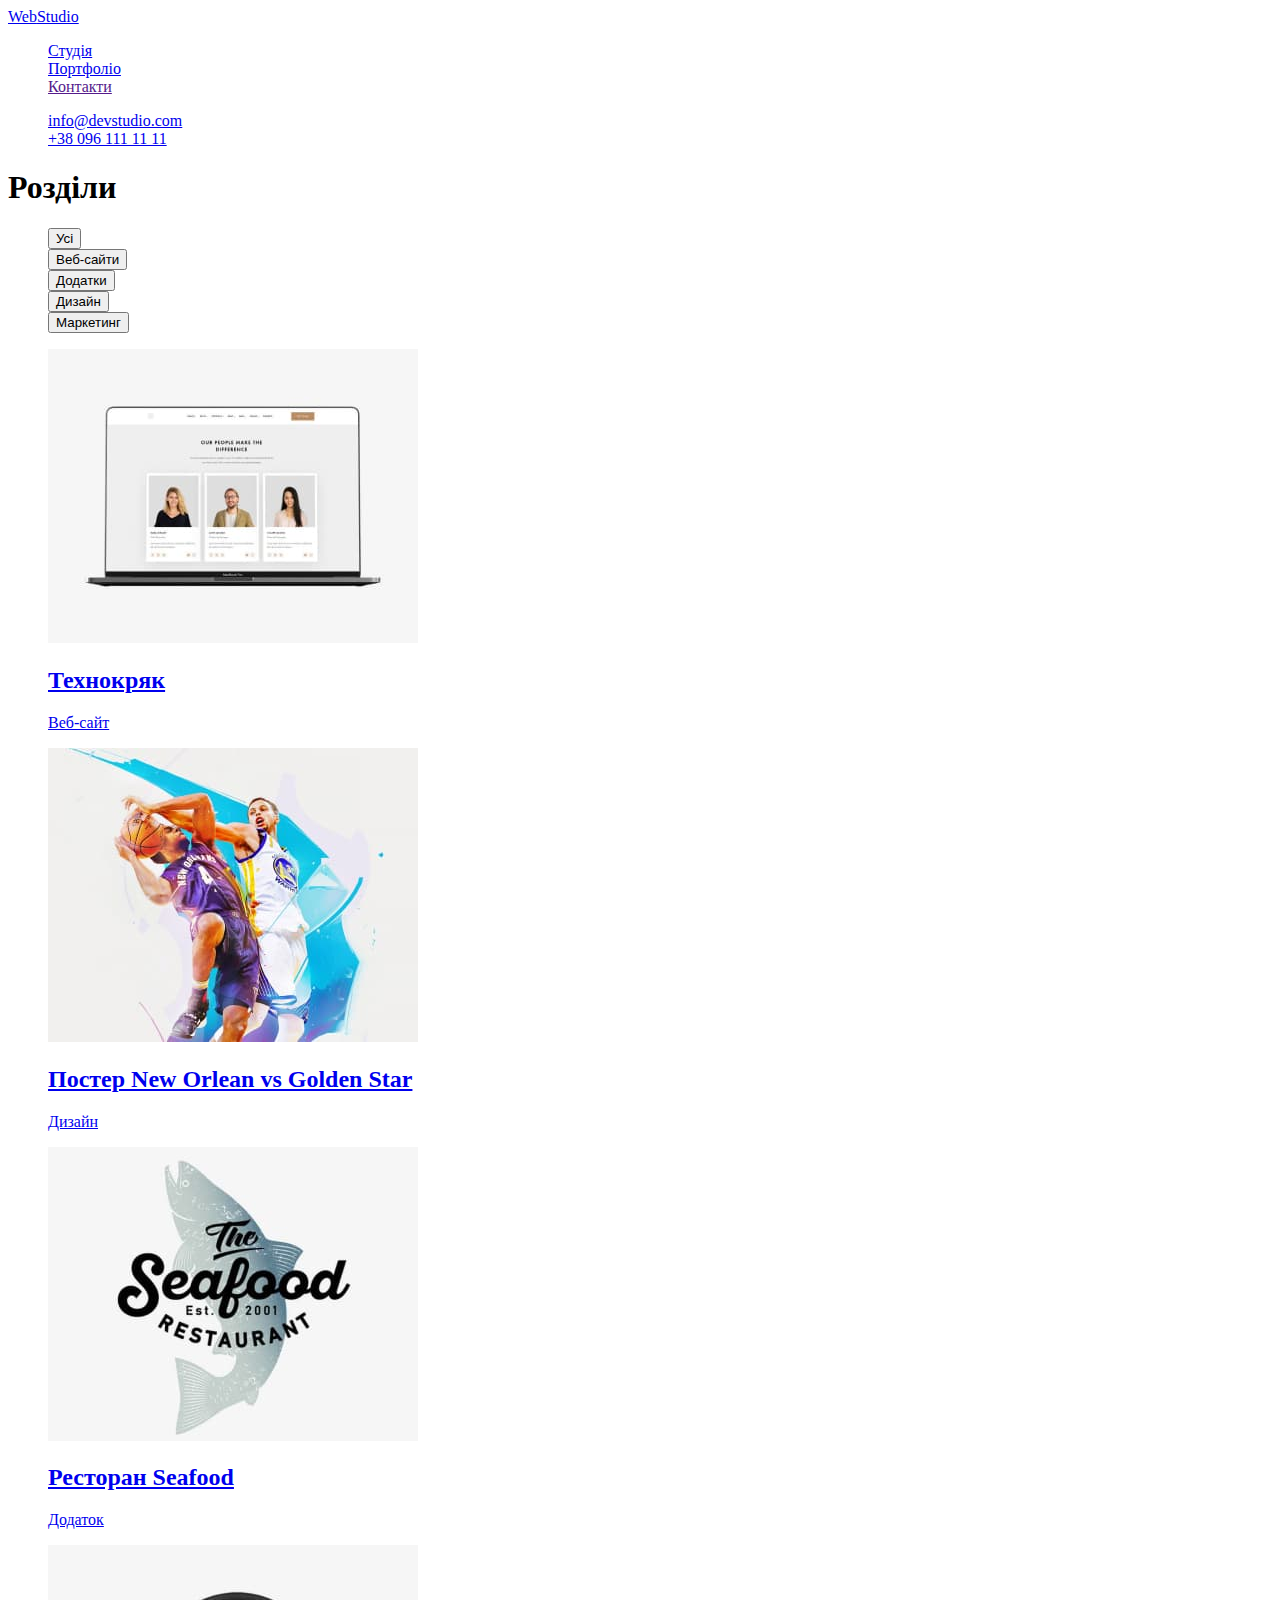
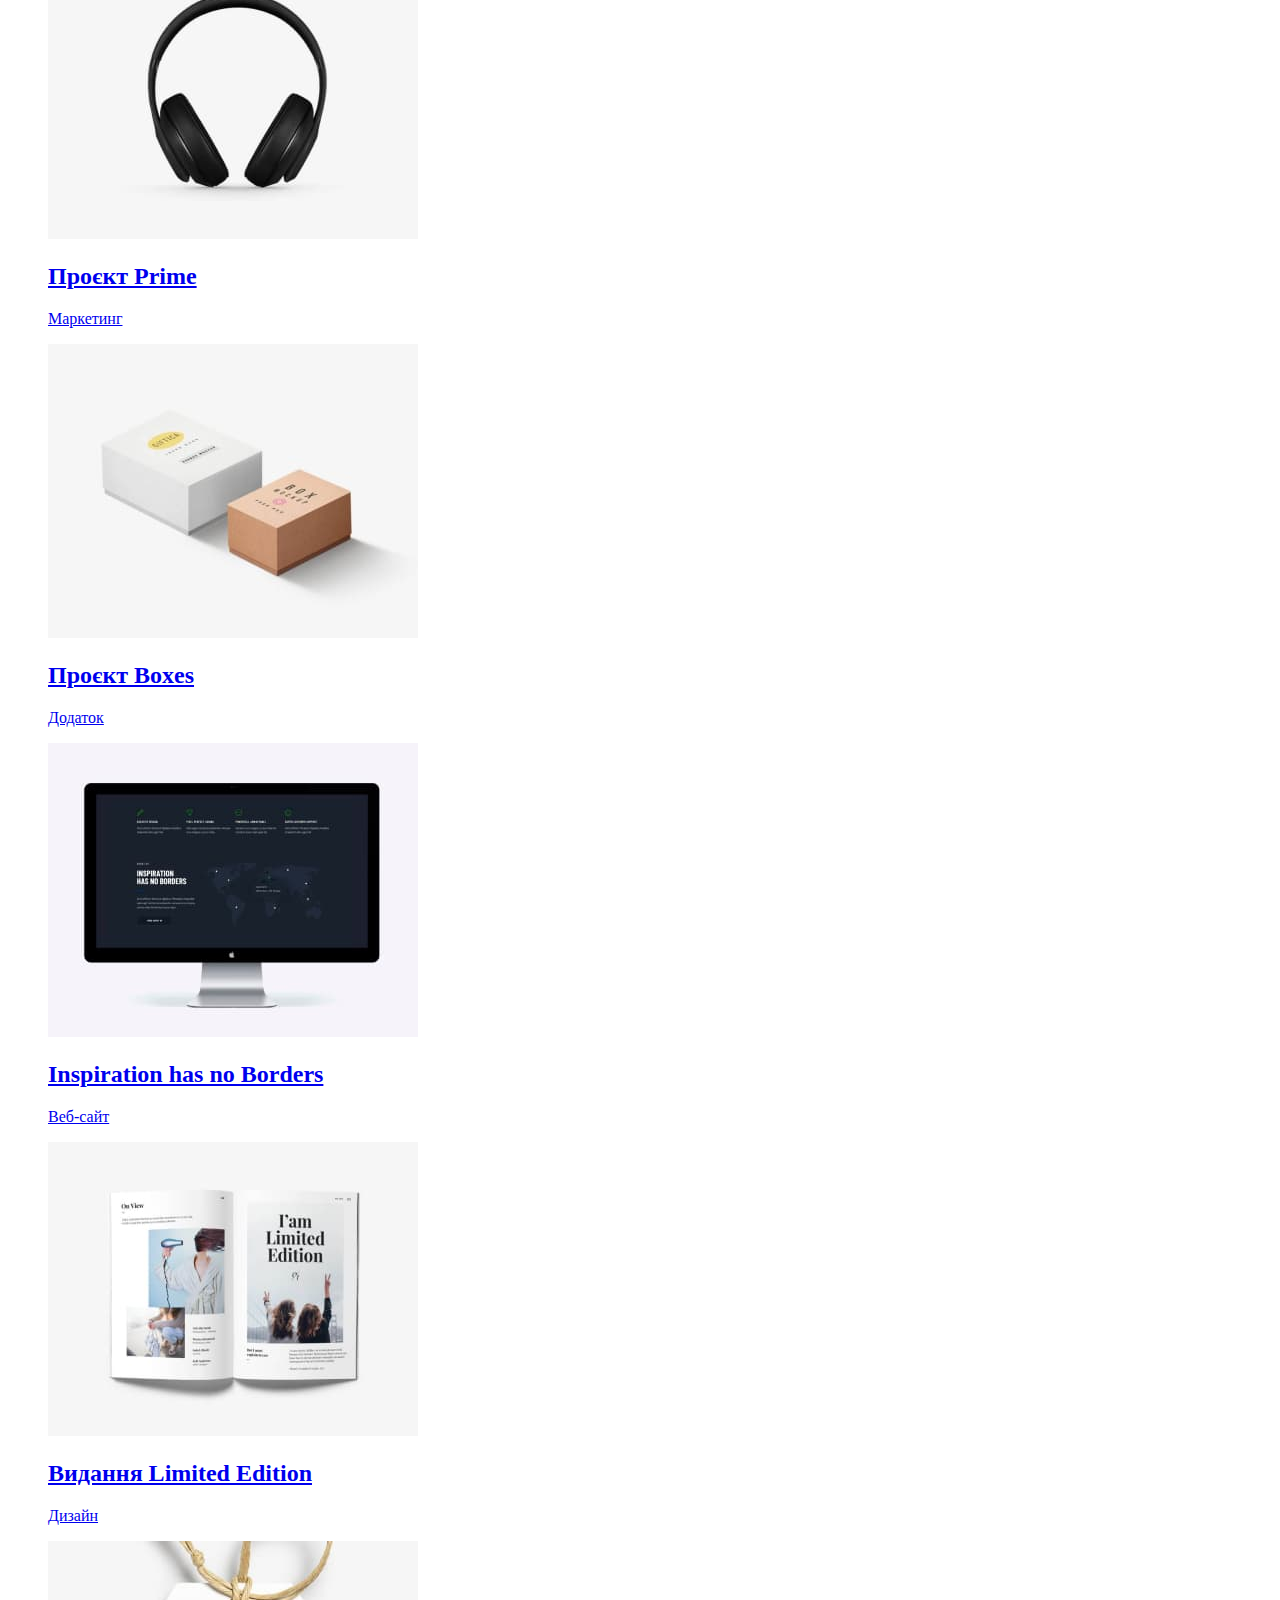
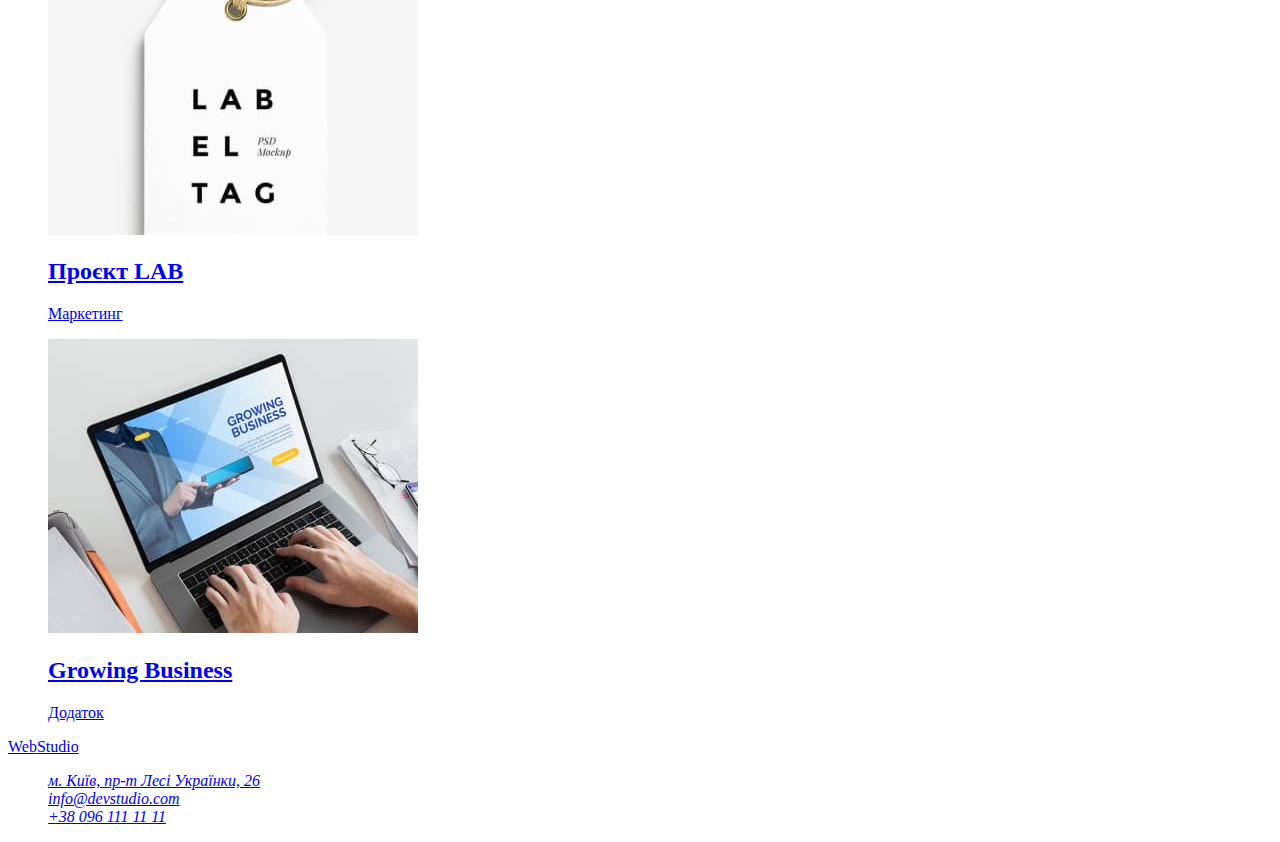
==== portfolio.html @ 5737f7c2 "portfolio" ====
<!DOCTYPE html>
<html lang="uk">

<head>
    <meta charset="UTF-8">
    <meta http-equiv="X-UA-Compatible" content="IE=edge">
    <meta name="viewport" content="width=device-width, initial-scale=1.0">
    <title>Портфоліо</title>
    <link rel="stylesheet" href="./CSS/styles.css">
</head>

<body>
    <header class="hdr">
        <a class="logo" href="./index.html" lang="en"><span class="logo-web">Web</span>Studio</a>
        <nav class="hdr-nav">
            <ul>
                <li><a href="./index.html">Студія</a></li>
                <li><a href="./portfolio.html">Портфоліо</a></li>
                <li><a href="">Контакти</a></li>
            </ul>
        </nav>
        <ul class="hdr-adress">
            <li><a href="mailto:info@devstudio.com">info@devstudio.com</a></li>
            <li><a href="tel:+380961111111">+38 096 111 11 11</a></li>
        </ul>
    </header>

    <main>
<section>
    <h1>Розділи</h1>
    <ul class="main-button">
        <li><button type="button">Усі</button></li>
        <li><button type="button">Веб-сайти</button></li>
        <li><button type="button">Додатки</button></li>
        <li><button type="button">Дизайн</button></li>
        <li><button type="button">Маркетинг</button></li>
    </ul>

    <ul>
        <li>
            <a href="#">
                <img src="./images/tehno.jpg" alt="Технокряк" width="370">
            <h2>Технокряк</h2>
            <p>Веб-сайт</p>
        </a>
        </li>
        <li>
          <a href="#"><img src="./images/poster.jpg" alt="Постер" width="370">
        <h2>Постер New Orlean vs Golden Star</h2>
        <p>Дизайн</p></a>
        </li>
        <li>
            <a href="#"><img src="./images/seafoot.jpg" alt="Ресторан">
            <h2>Ресторан Seafood</h2>
            <p>Додаток</p></a>
        </li>
        <li>
            <a href="#"><img src="./images/primer.jpg" alt="Маркетинг" width="370">
            <h2>Проєкт Prime</h2>
            <p>Маркетинг</p></a>
        </li>
        <li>
            <a href="#"><img src="./images/box.jpg" alt="Додаток" width="370">
            <h2>Проєкт Boxes</h2>
            <p>Додаток</p></a>
        </li>
        <li>
            <a href="#"><img src="./images/noboder.jpg" alt="Веб-сайт" width="370">
            <h2>Inspiration has no Borders</h2>
            <p>Веб-сайт</p></a>
        </li>
        <li>
           <a href="#"><img src="./images/limit.jpg" alt="Дизайн" width="370">
        <h2>Видання Limited Edition</h2>
        <p>Дизайн</p></a>
        </li>
        <li>
           <a href="#"><img src="./images/lab.jpg" alt="Маркетинг" width="370">
        <h2>Проєкт LAB</h2>
        <p>Маркетинг</p></a>
        </li>
        <li>
            <a href="#"><img src="./images/grow.jpg" alt="Додаток" width="370">
            <h2>Growing Business</h2>
            <p>Додаток</p></a>
        </li>
    </ul>
</section>

    </main>

<footer class="ftr">
    <a class="ftr-logo" href="./index.html" lang="en"><span class="logo-web">Web</span>Studio</a>
    <address class="ftr-adress">
        <ul class="ftr-nav">
            <li><a class="ftr-nav-map" href="https://goo.gl/maps/f6xAqRKvcFHoWggMA" target="_blank"
                    rel="noopener noreferrer">м. Київ,
                    пр-т Лесі Українки, 26</a>
            <li><a href="mailto:info@devstudio.com">info@devstudio.com</a></li>
            <li><a href="tel:+380961111111">+38 096 111 11 11</a></li>
        </ul>
    </address>

</footer>

</body>

</html>
---- CSS/styles.css ----
ul {
  list-style: none;
}
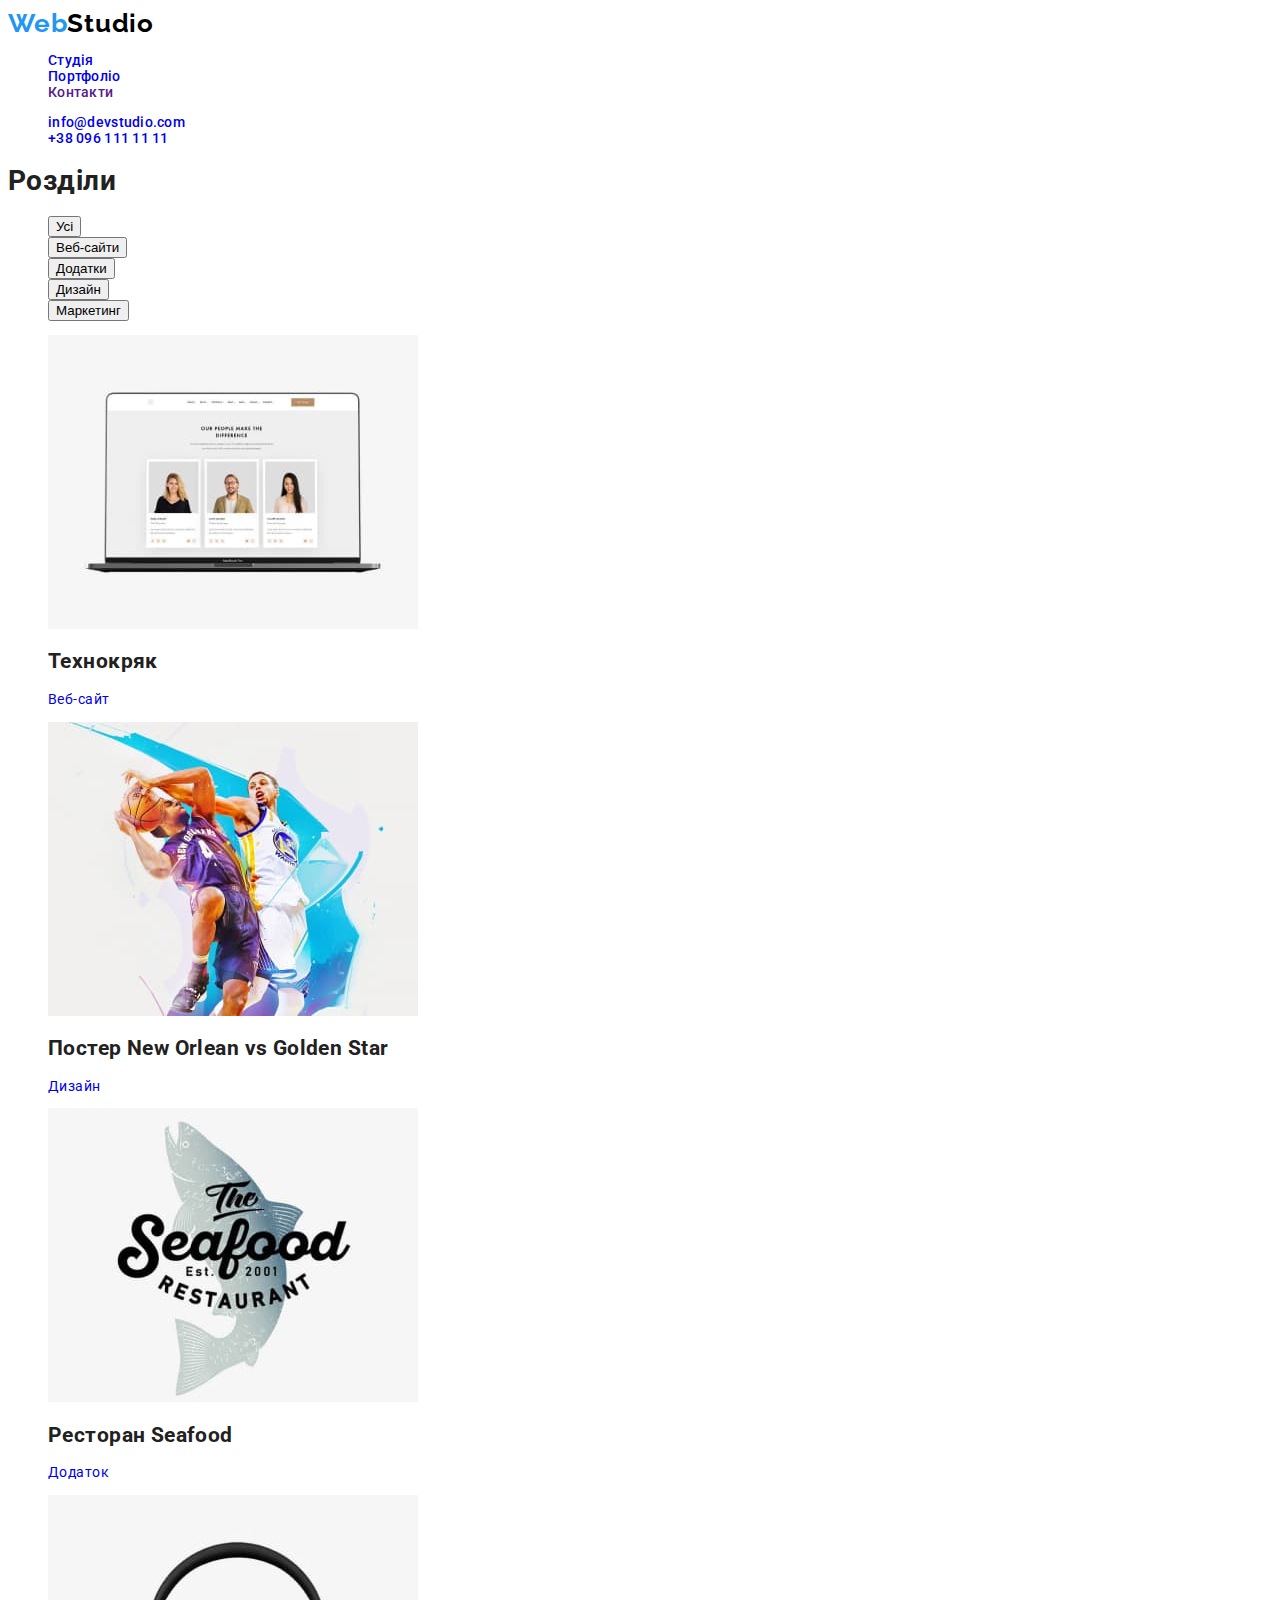
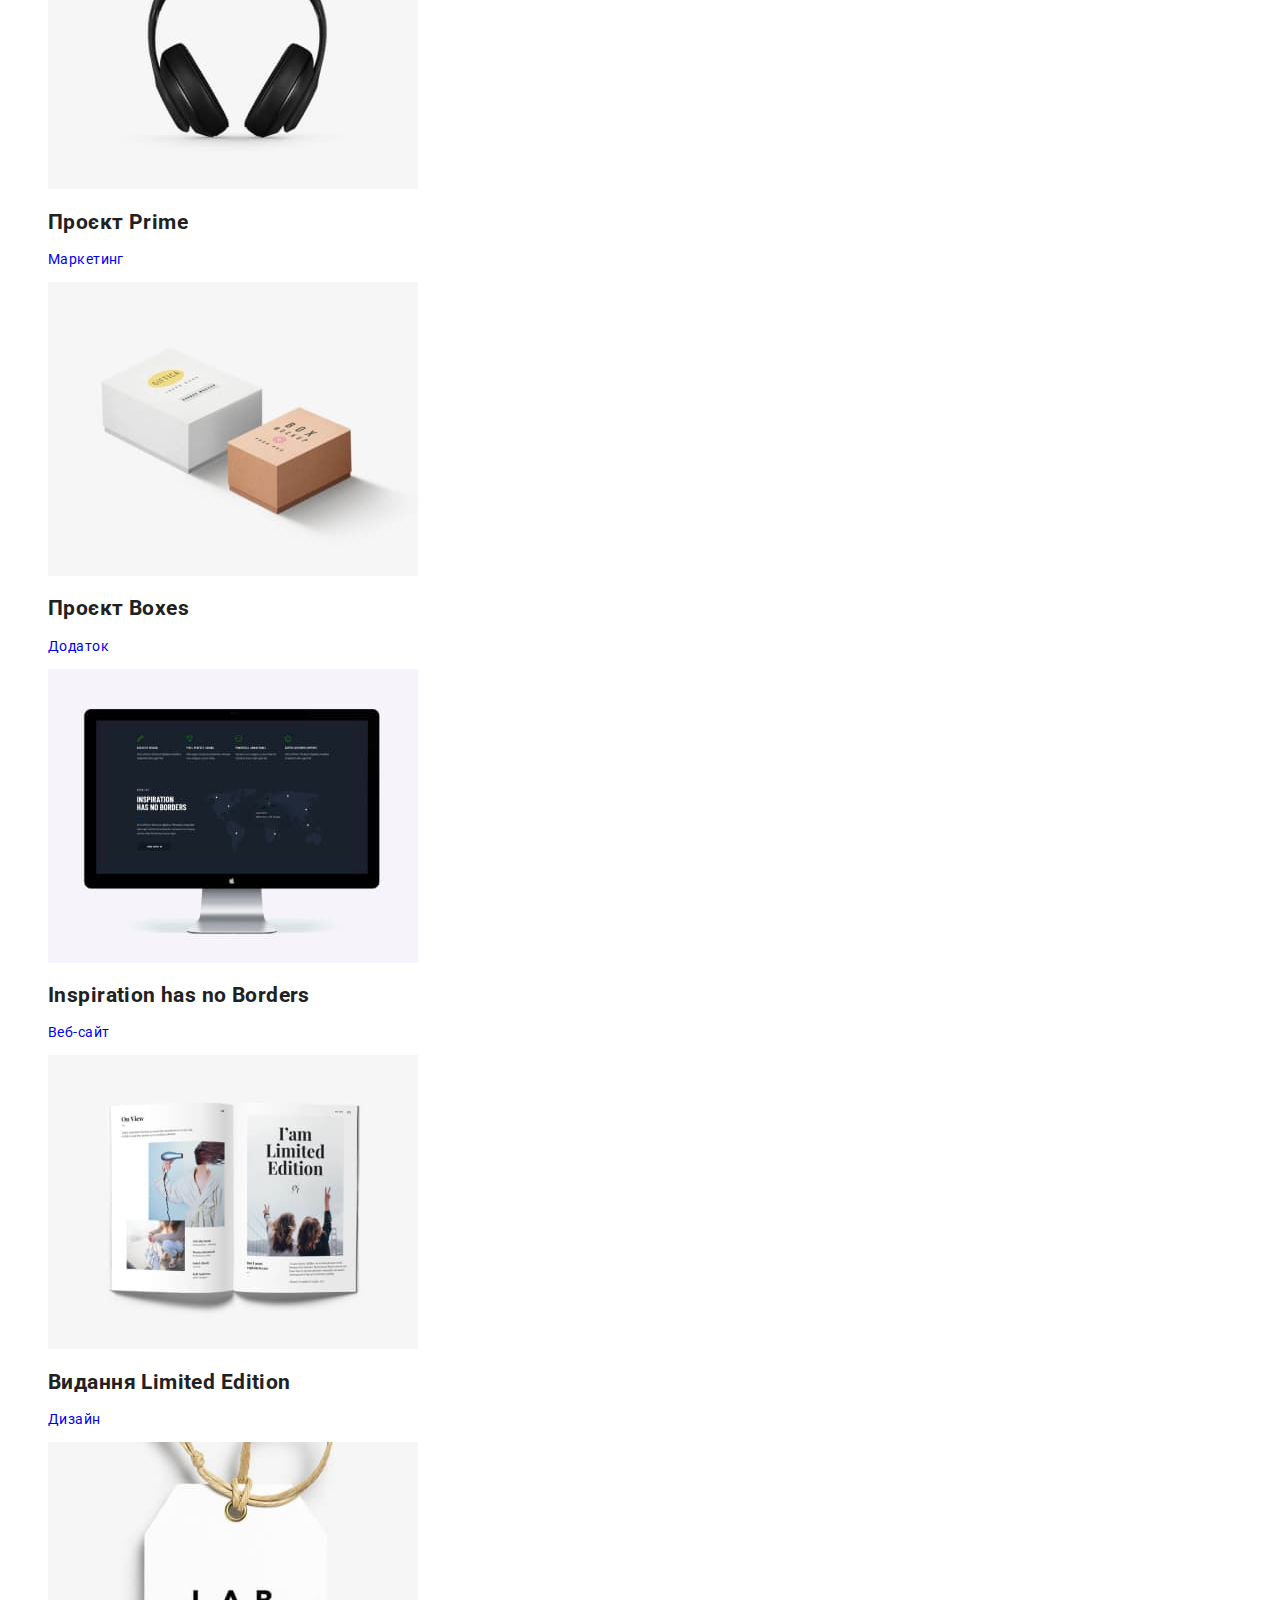
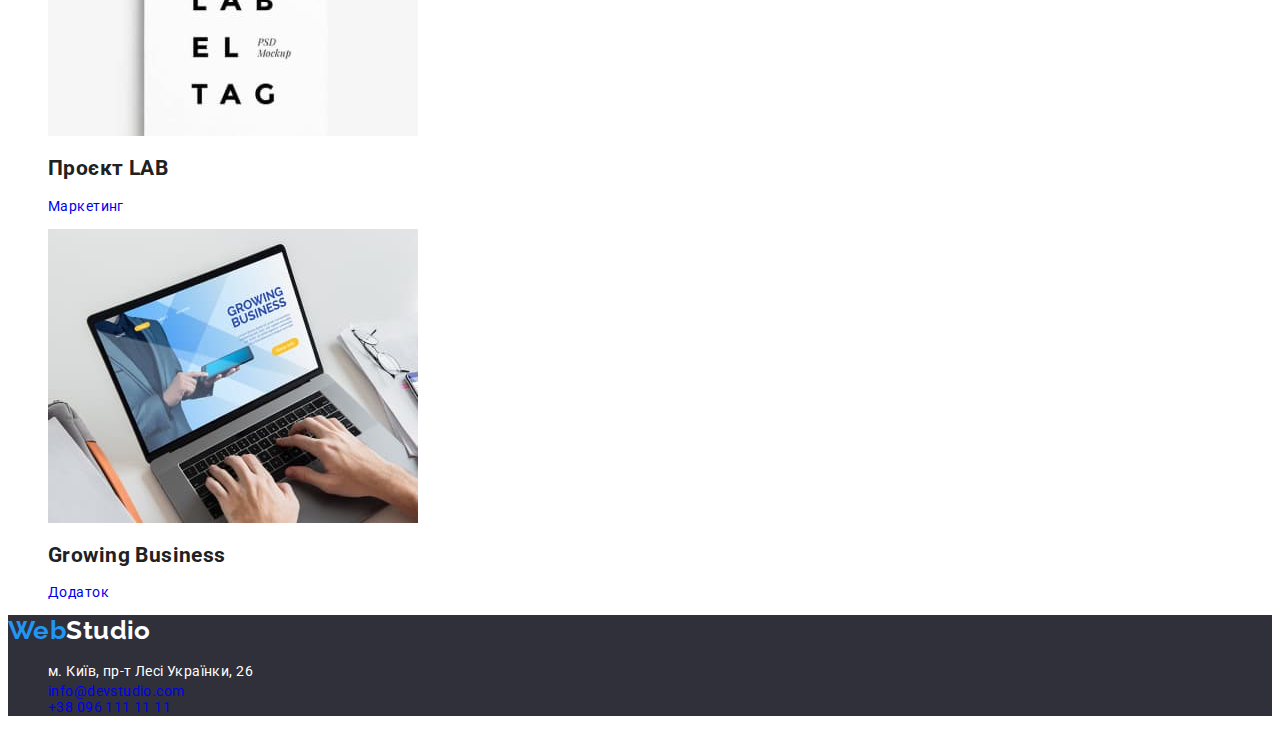
==== commit b209c7e0: "css for index is over" ====
--- a/portfolio.html
+++ b/portfolio.html
@@ -7,6 +7,10 @@
     <meta name="viewport" content="width=device-width, initial-scale=1.0">
     <title>Портфоліо</title>
     <link rel="stylesheet" href="./CSS/styles.css">
+    <link rel="preconnect" href="https://fonts.googleapis.com">
+    <link rel="preconnect" href="https://fonts.gstatic.com" crossorigin>
+    <link href="https://fonts.googleapis.com/css2?family=Raleway:wght@700&family=Roboto:wght@400;500;700;900&display=swap"
+        rel="stylesheet">
 </head>
 
 <body>
@@ -26,8 +30,8 @@
     </header>
 
     <main>
-<section>
-    <h1>Розділи</h1>
+<section class="main">
+    <h1 class="main-title">Розділи</h1>
     <ul class="main-button">
         <li><button type="button">Усі</button></li>
         <li><button type="button">Веб-сайти</button></li>
@@ -36,7 +40,7 @@
         <li><button type="button">Маркетинг</button></li>
     </ul>
 
-    <ul>
+    <ul class="work">
         <li>
             <a href="#">
                 <img src="./images/tehno.jpg" alt="Технокряк" width="370">
--- a/CSS/styles.css
+++ b/CSS/styles.css
@@ -1,3 +1,178 @@
+:root {
+  --main-color: #757575;
+  --back-color: #ffffff;
+  --link-color: #2196f3;
+  --h-color: #212121;
+  --logo-color: #2196f3;
+  --button-color: #2196f3;
+  --back-section-color: #f5f4fa;
+  --hero-back-color: #2f303a;
+}
+
+body {
+  font-family: "Roboto", sans-serif;
+  font-style: normal;
+  font-weight: 400;
+  font-size: 14px;
+  line-height: 1.14;
+  letter-spacing: 0.03em;
+  color: var(--main-color);
+  background-color: var(--back-color);
+}
+
+h1,
+h2,
+h3,
+h4,
+h5,
+h6 {
+  font-weight: 700;
+  color: var(--h-color);
+}
+
+a {
+  text-decoration: none;
+  font-style: normal;
+}
+
 ul {
   list-style: none;
 }
+
+.logo {
+  font-family: "Raleway", sans-serif;
+  font-style: normal;
+  font-weight: 700;
+  font-size: 26px;
+  line-height: 1.19;
+  letter-spacing: 0.03em;
+  color: #000000;
+}
+
+.logo-web {
+  color: var(--logo-color);
+}
+
+.hdr-nav {
+  font-weight: 500;
+  letter-spacing: 0.02em;
+}
+
+.hdr-link:hover,
+.hdr-link:focus {
+  color: var(--button-color);
+}
+
+.hdr-link {
+  color: var(--h-color);
+}
+
+.hdr-adress {
+  font-weight: 500;
+  letter-spacing: 0.02em;
+}
+
+.hdr-nav-mail:hover,
+.hdr-nav-mail:focus {
+  color: var(--button-color);
+}
+
+.hdr-nav-mail {
+  color: var(--main-color);
+}
+
+.hero {
+  background-color: var(--hero-back-color);
+}
+
+.hero-title {
+  font-weight: 900;
+  font-size: 44px;
+  line-height: 1.36;
+  letter-spacing: 0.06em;
+  text-transform: uppercase;
+  color: var(--back-color);
+}
+
+.hero-button {
+  font-weight: 700;
+  font-size: 16px;
+  line-height: 1.88;
+  letter-spacing: 0.06em;
+  color: var(--back-color);
+  background-color: var(--button-color);
+}
+
+.skills-title {
+  opacity: 0;
+}
+
+.skills-name {
+  text-transform: uppercase;
+}
+.skills-text {
+  line-height: 1.71;
+  color: var(--main-color);
+}
+
+.duties-title {
+  font-size: 36px;
+  line-height: 1.17;
+  color: var(--h-color);
+}
+
+.duties-foto {
+}
+
+.team {
+  background-color: var(--back-section-color);
+}
+
+.team-title {
+  font-size: 36px;
+  line-height: 1.17;
+  color: var(--h-color);
+}
+
+.team-people {
+  font-size: 16px;
+  line-height: 1.9;
+}
+
+.team-name {
+  font-weight: 500;
+  color: var(--h-color);
+}
+
+.ftr {
+  background-color: var(--hero-back-color);
+}
+
+.ftr-logo {
+  font-family: "Raleway";
+  font-weight: 700;
+  font-size: 26px;
+  line-height: 1.19;
+  color: var(--back-color);
+}
+
+.ftr-nav-map {
+  line-height: 1.71;
+  color: var(--back-color);
+  background-color: var(--hero-back-color);
+}
+
+.ftr-nav-map:hover,
+.ftr-nav-map:focus {
+  color: var(--button-color);
+}
+
+.ftr-mail {
+  font-size: 14px;
+  line-height: 1.71;
+  color: rgba(255, 255, 255, 0.6);
+}
+.ftr-mail:hover,
+.ftr-mail:focus {
+  color: var(--button-color);
+}
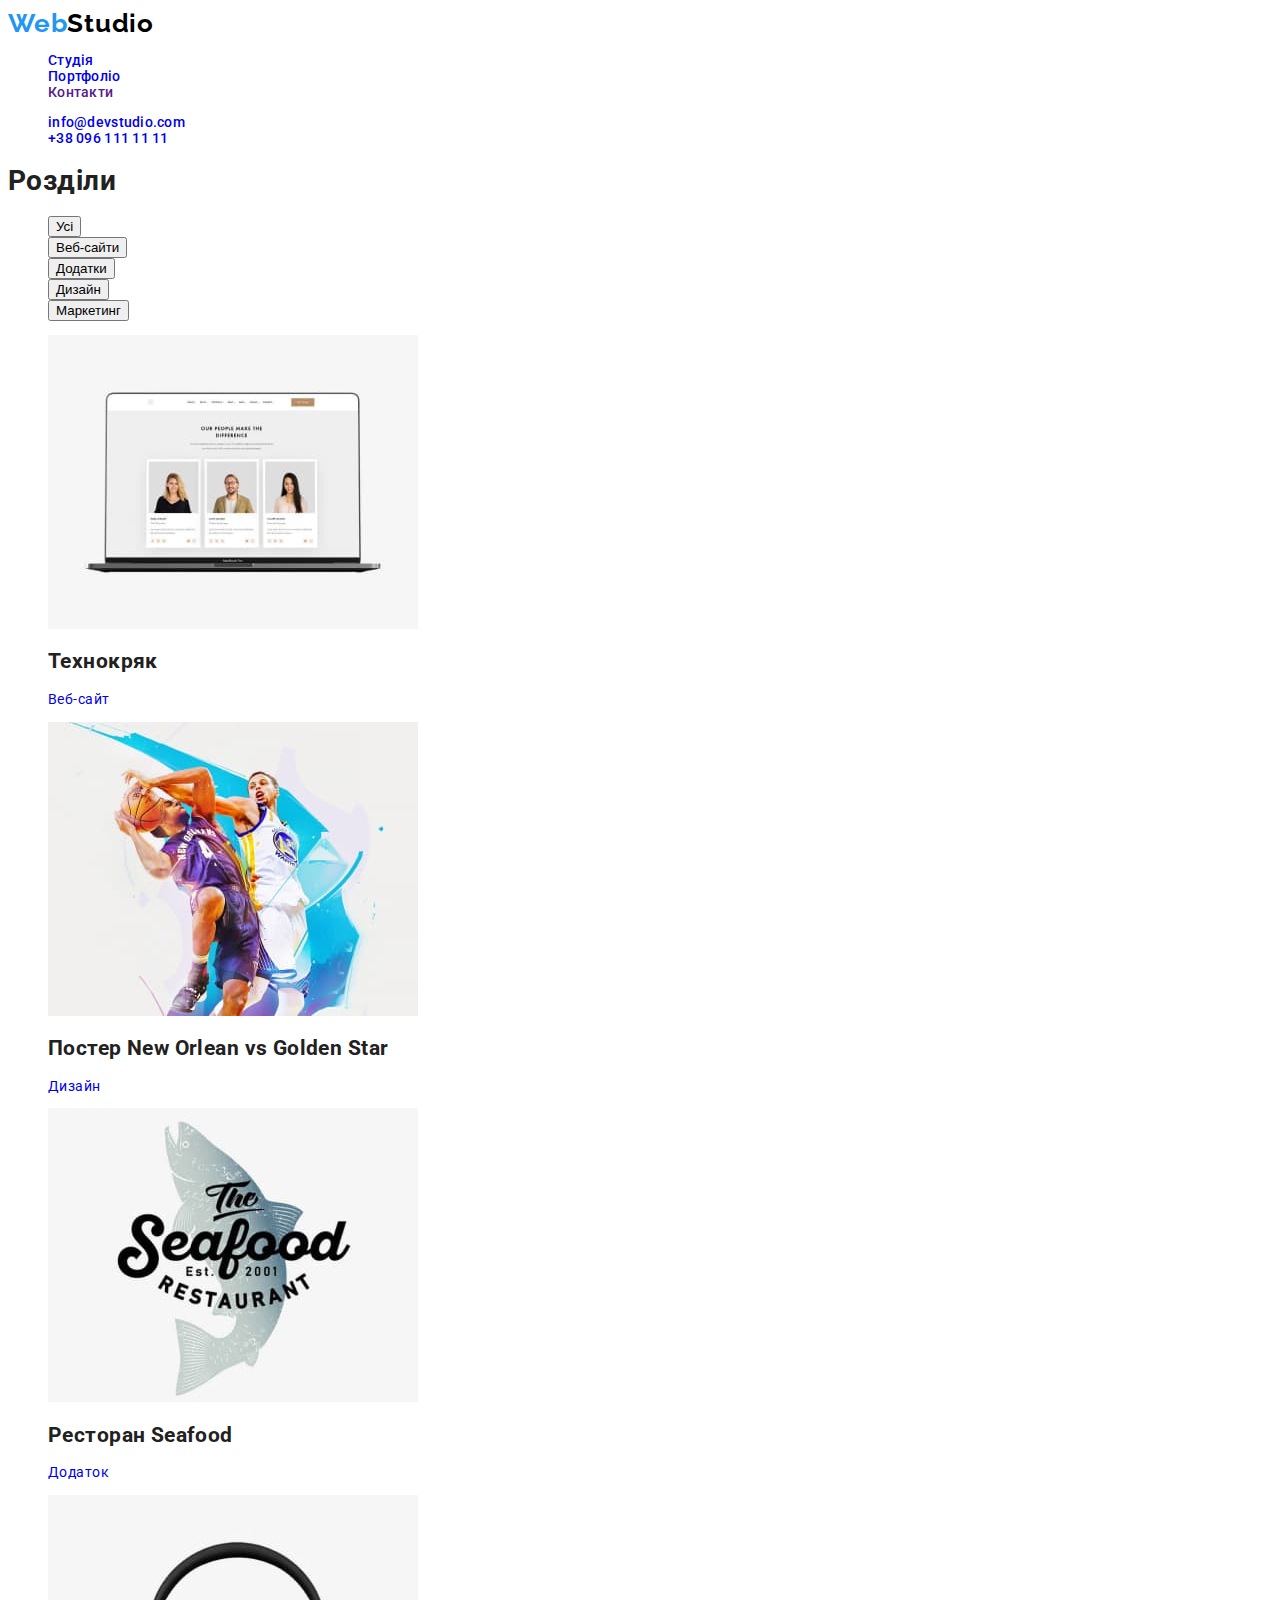
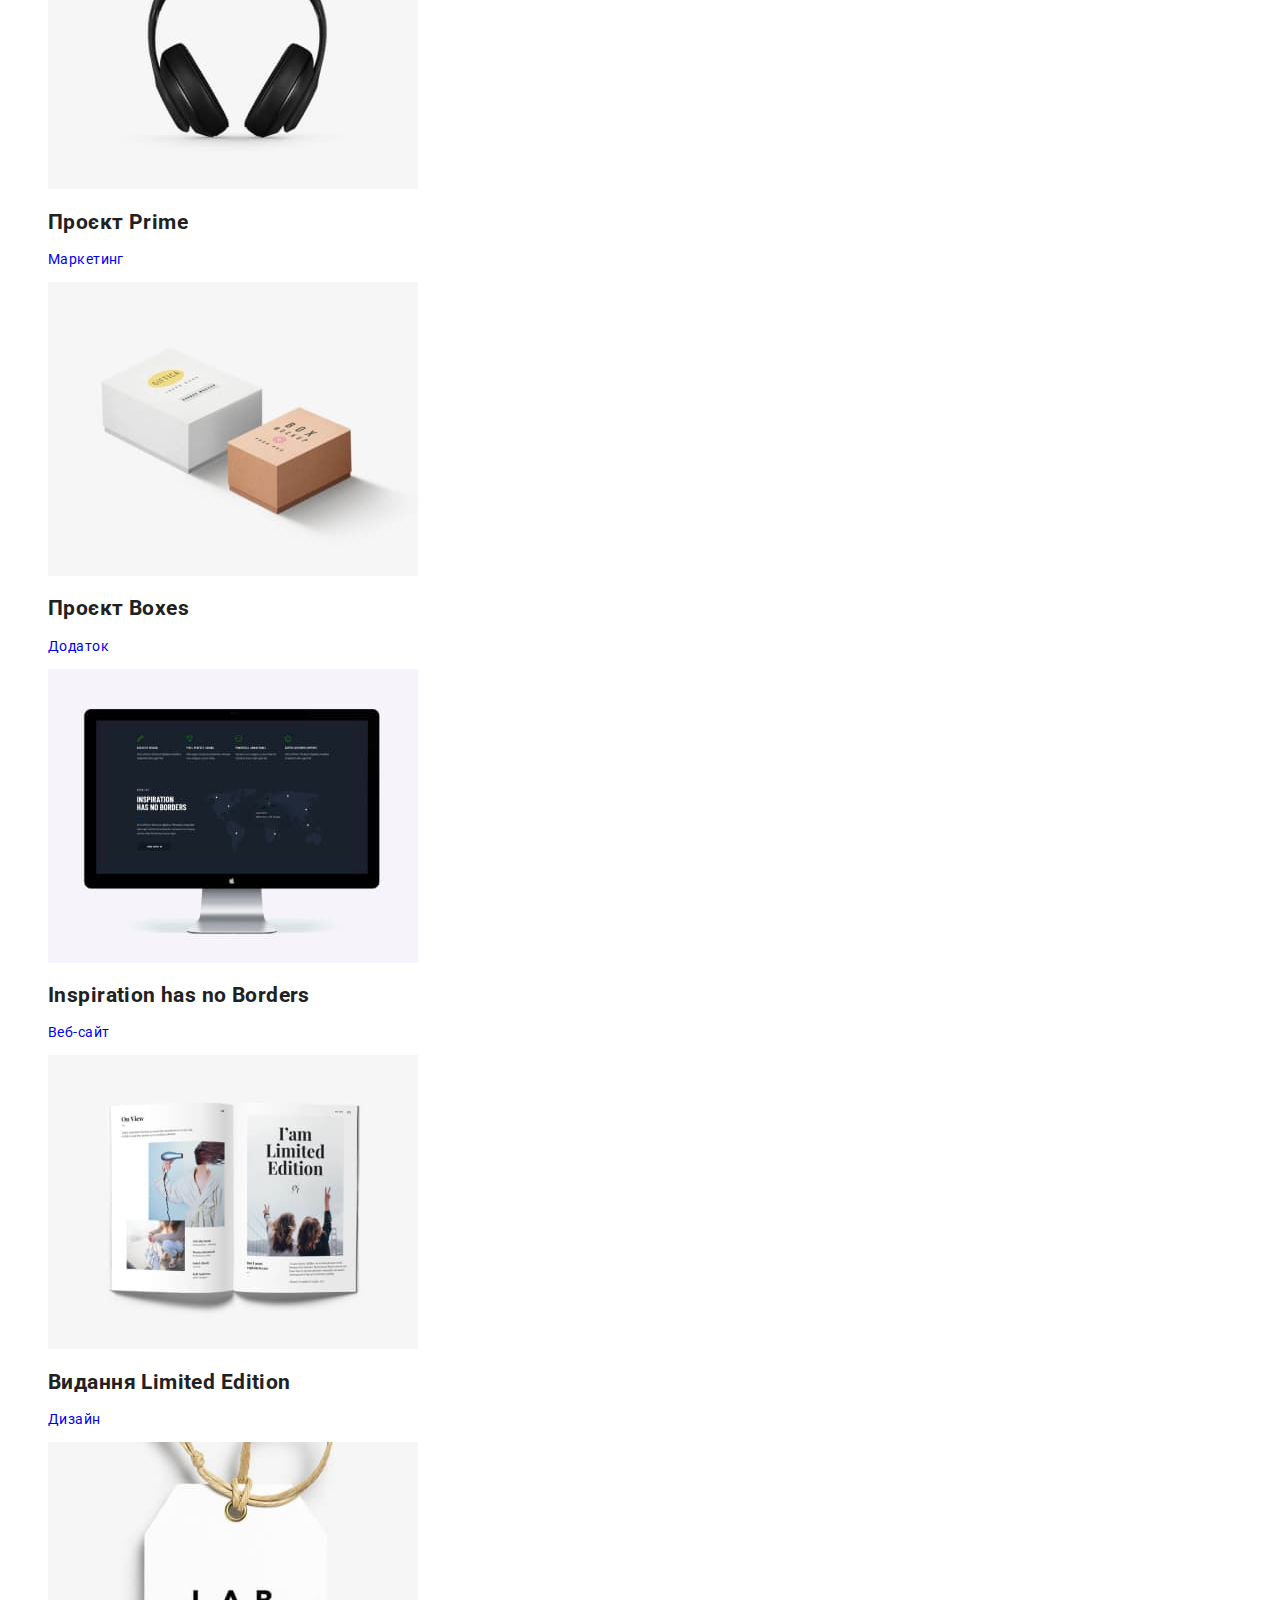
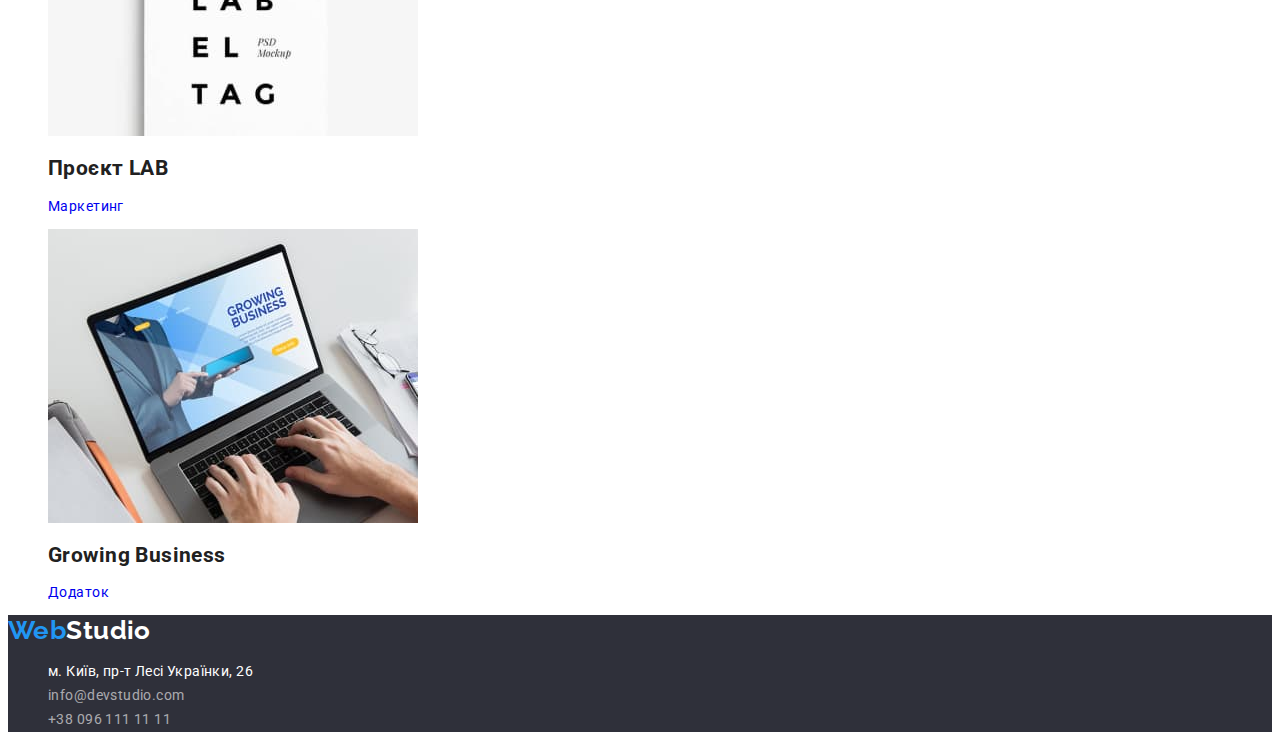
==== commit 4285eb53: "portfolio is begginer" ====
--- a/portfolio.html
+++ b/portfolio.html
@@ -95,13 +95,13 @@
 
 <footer class="ftr">
     <a class="ftr-logo" href="./index.html" lang="en"><span class="logo-web">Web</span>Studio</a>
-    <address class="ftr-adress">
+    <address>
         <ul class="ftr-nav">
             <li><a class="ftr-nav-map" href="https://goo.gl/maps/f6xAqRKvcFHoWggMA" target="_blank"
                     rel="noopener noreferrer">м. Київ,
                     пр-т Лесі Українки, 26</a>
-            <li><a href="mailto:info@devstudio.com">info@devstudio.com</a></li>
-            <li><a href="tel:+380961111111">+38 096 111 11 11</a></li>
+            <li><a class="ftr-mail" href="mailto:info@devstudio.com">info@devstudio.com</a></li>
+            <li><a class="ftr-mail" href="tel:+380961111111">+38 096 111 11 11</a></li>
         </ul>
     </address>
 
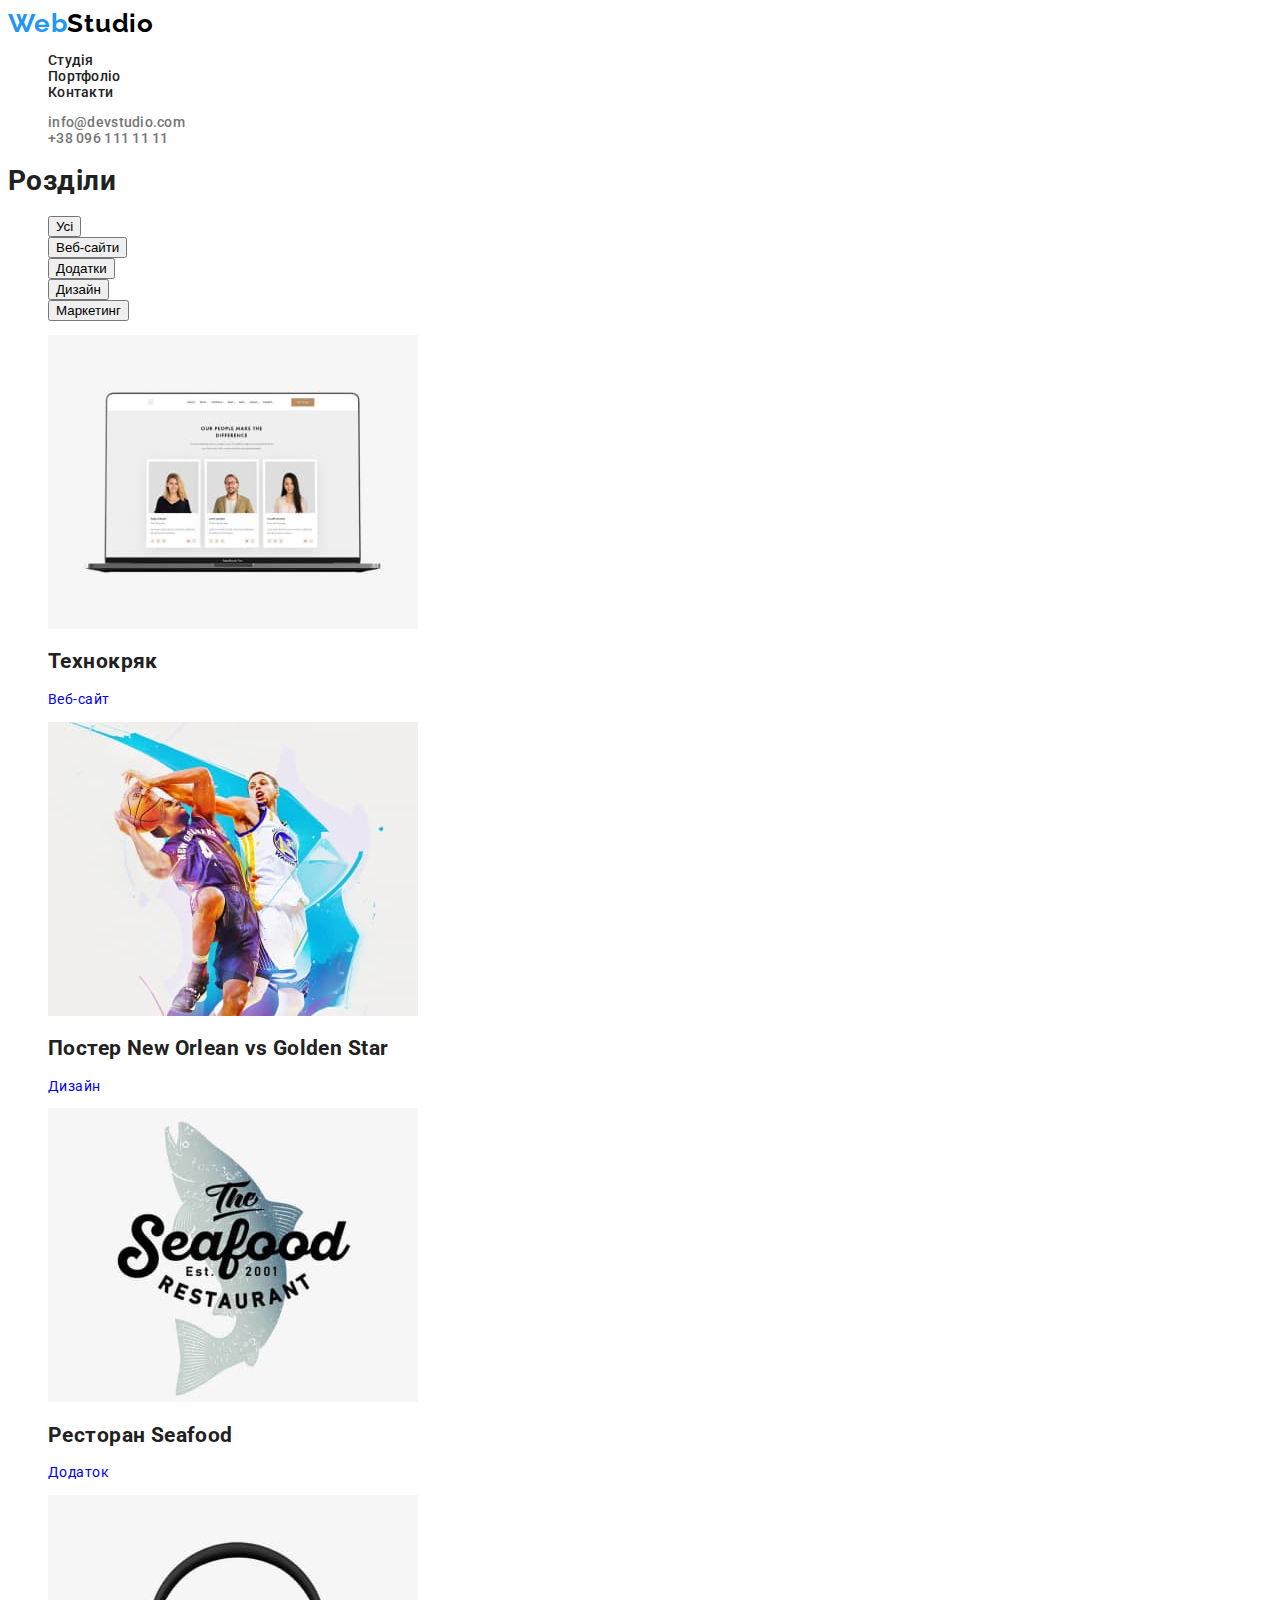
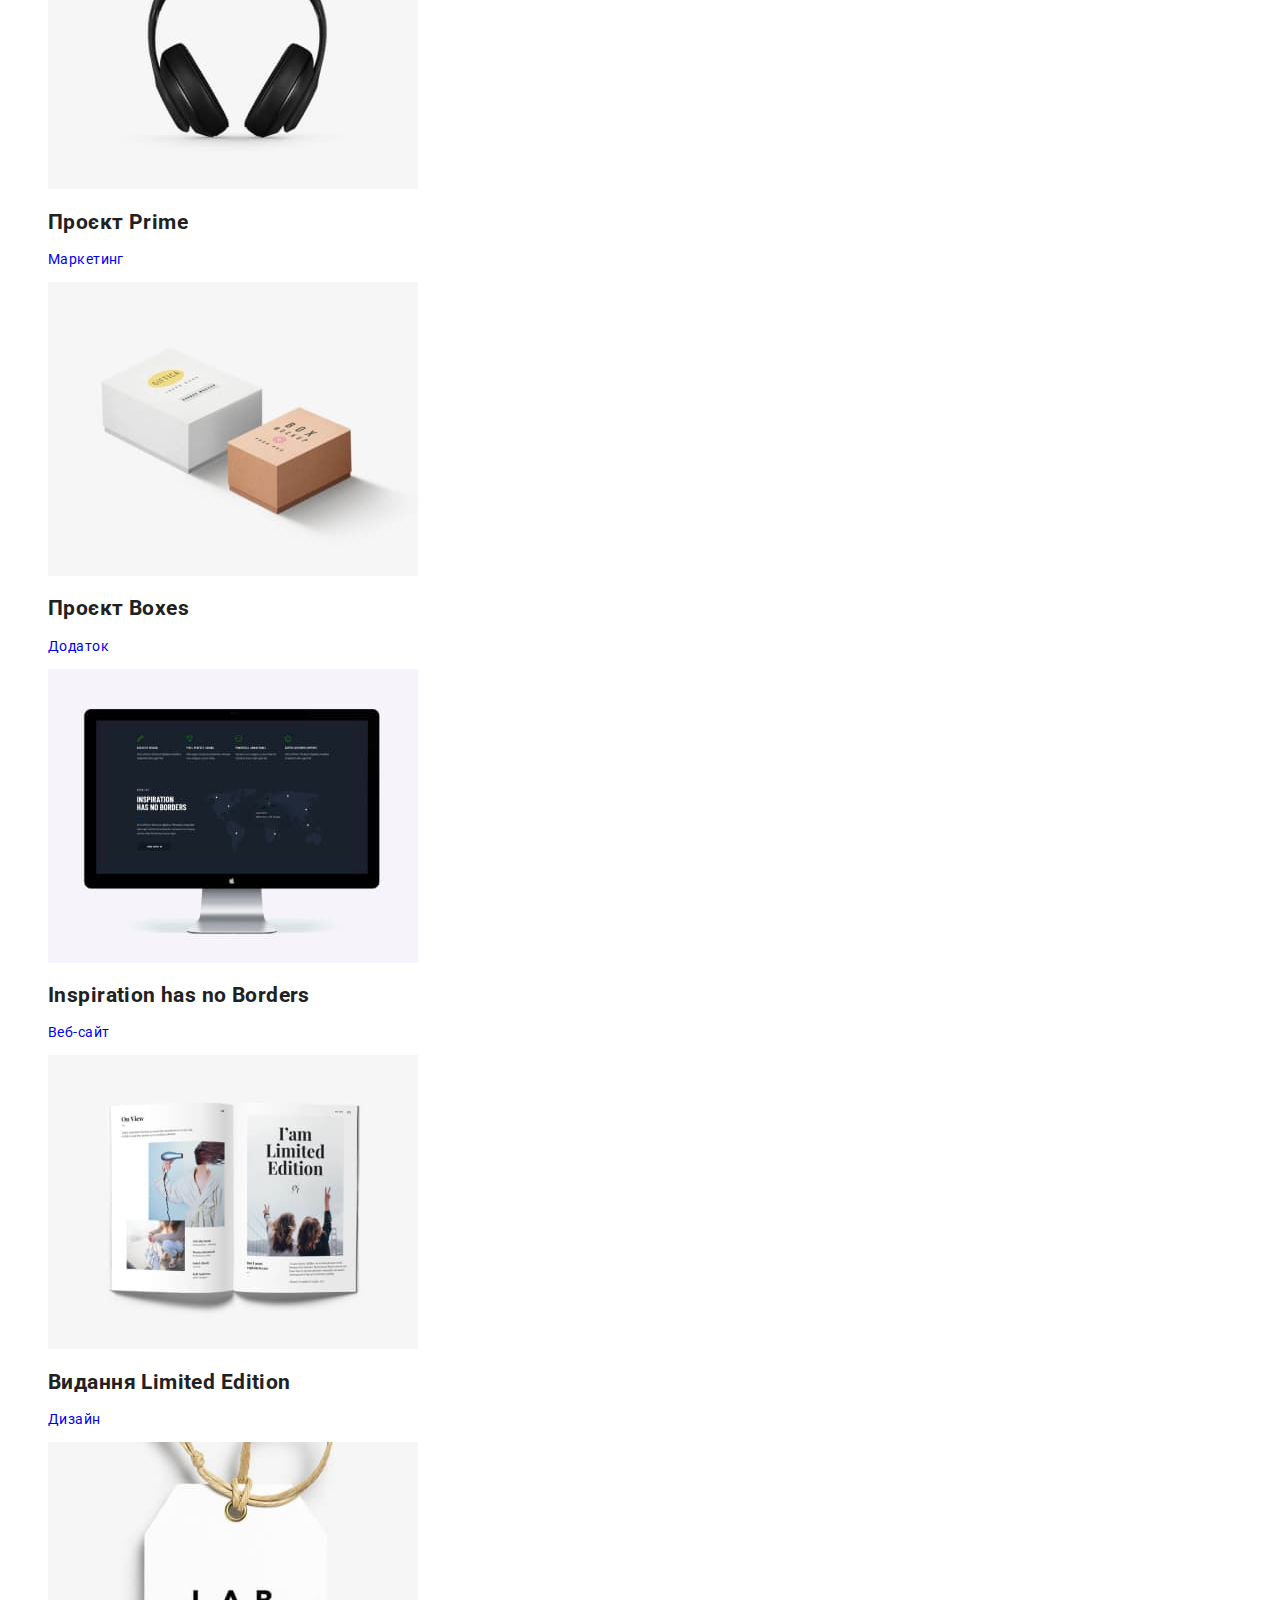
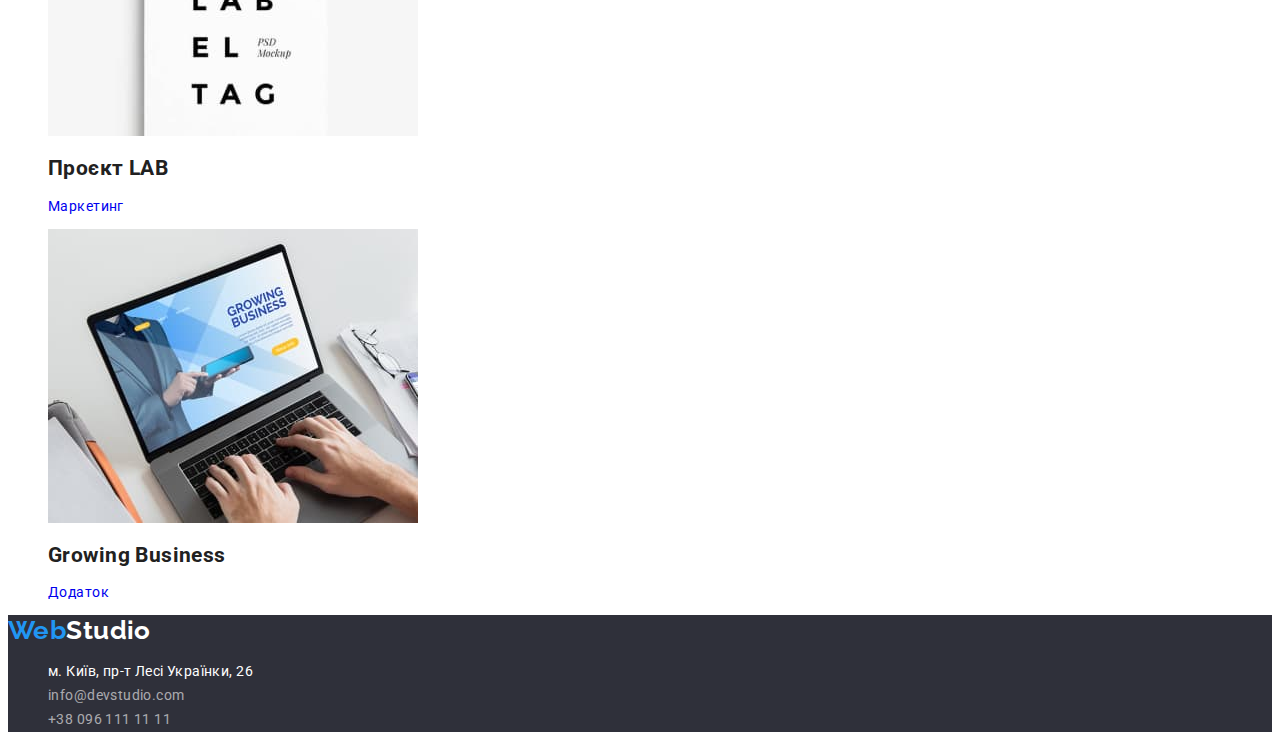
==== commit 001aa178: "portfolio is begginer" ====
--- a/portfolio.html
+++ b/portfolio.html
@@ -18,14 +18,14 @@
         <a class="logo" href="./index.html" lang="en"><span class="logo-web">Web</span>Studio</a>
         <nav class="hdr-nav">
             <ul>
-                <li><a href="./index.html">Студія</a></li>
-                <li><a href="./portfolio.html">Портфоліо</a></li>
-                <li><a href="">Контакти</a></li>
+                <li><a class="hdr-link" href="./index.html">Студія</a></li>
+                <li><a class="hdr-link" href="./portfolio.html">Портфоліо</a></li>
+                <li><a class="hdr-link" href="">Контакти</a></li>
             </ul>
         </nav>
         <ul class="hdr-adress">
-            <li><a href="mailto:info@devstudio.com">info@devstudio.com</a></li>
-            <li><a href="tel:+380961111111">+38 096 111 11 11</a></li>
+            <li><a class="hdr-nav-mail" href="mailto:info@devstudio.com">info@devstudio.com</a></li>
+            <li><a class="hdr-nav-mail" href="tel:+380961111111">+38 096 111 11 11</a></li>
         </ul>
     </header>
 
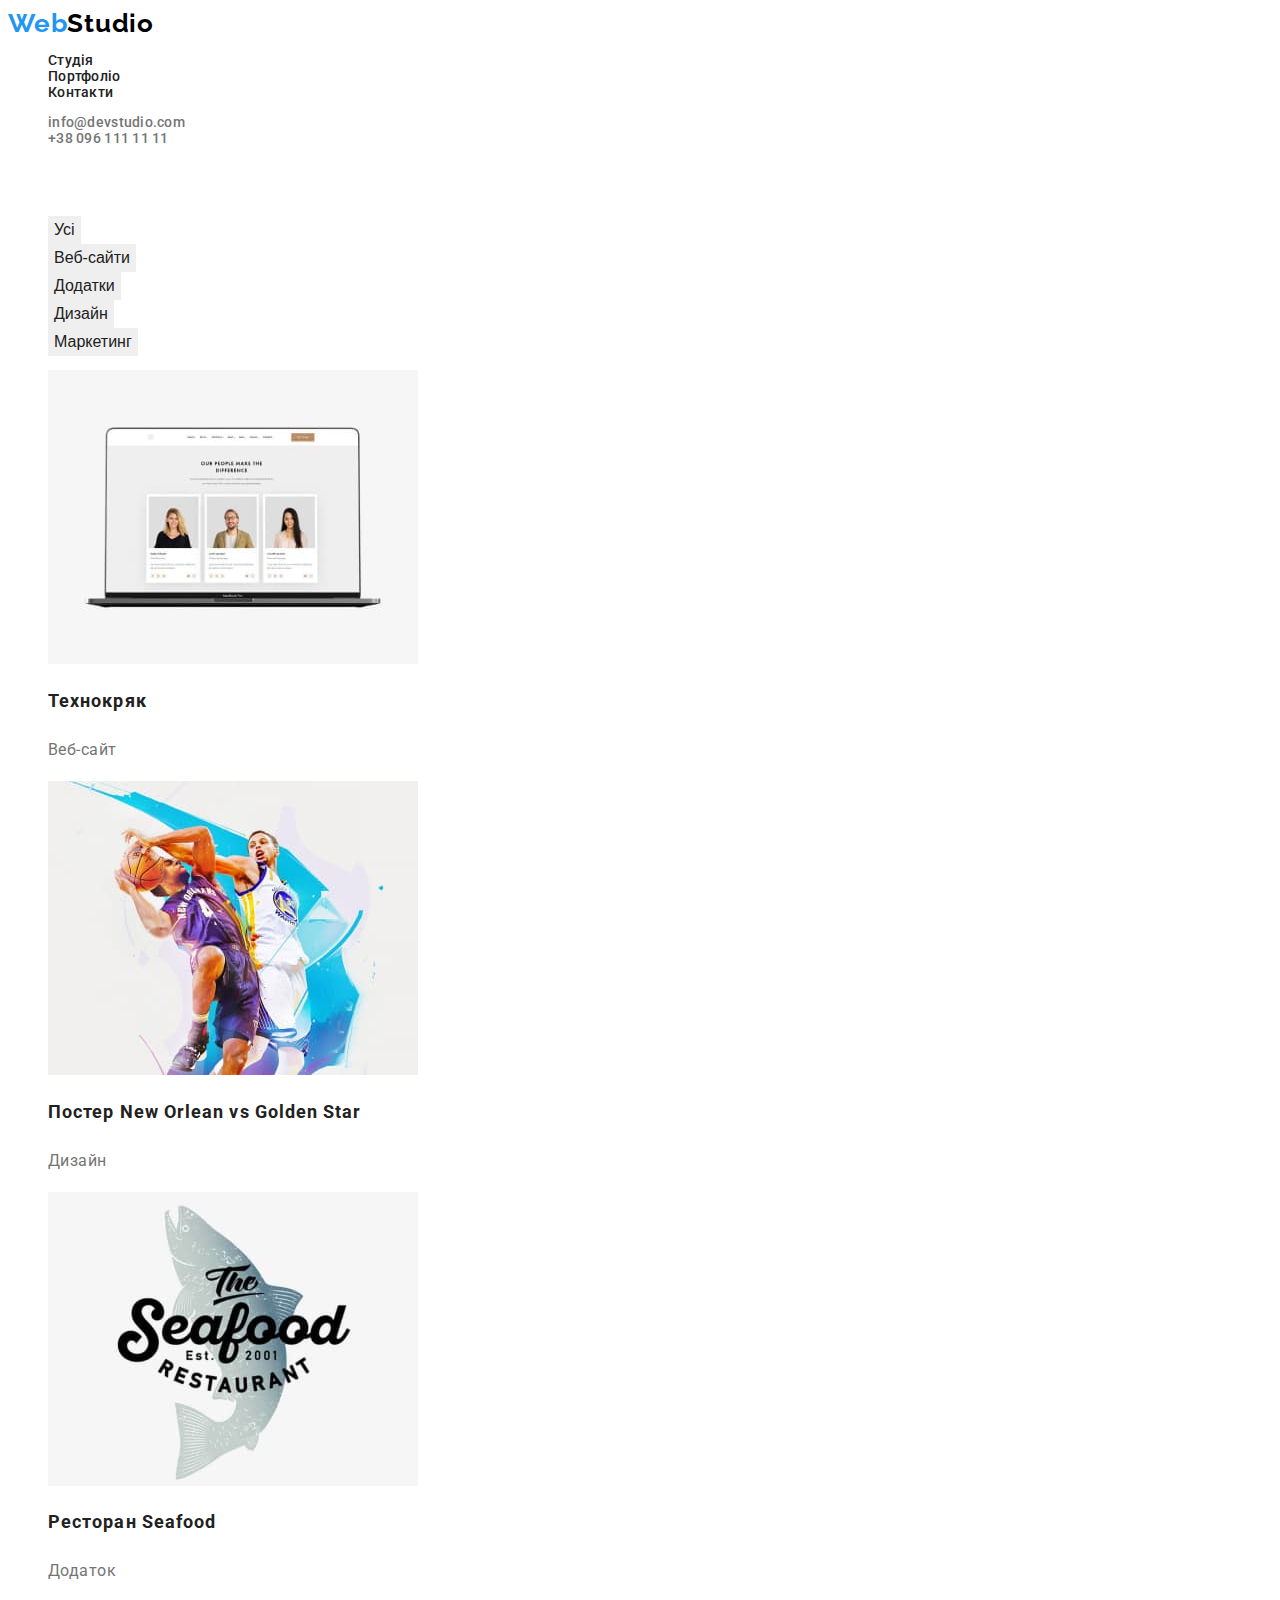
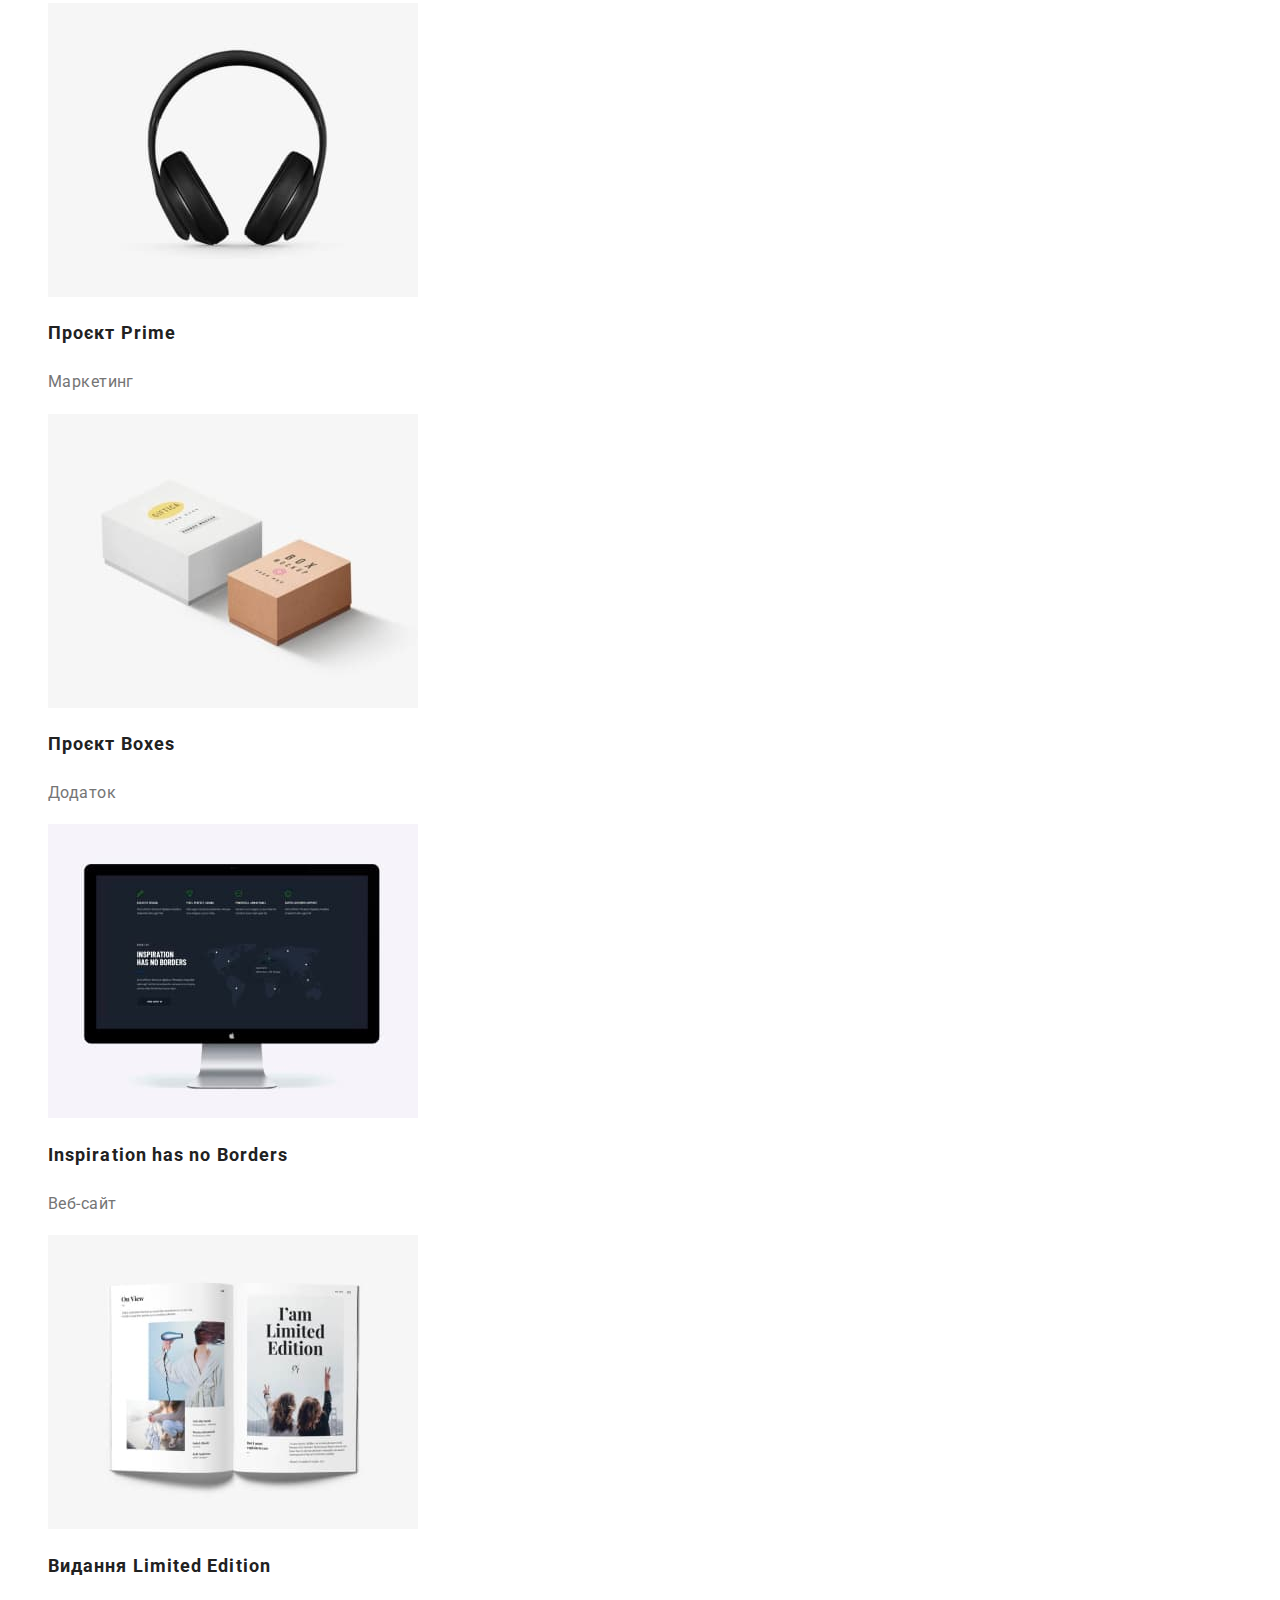
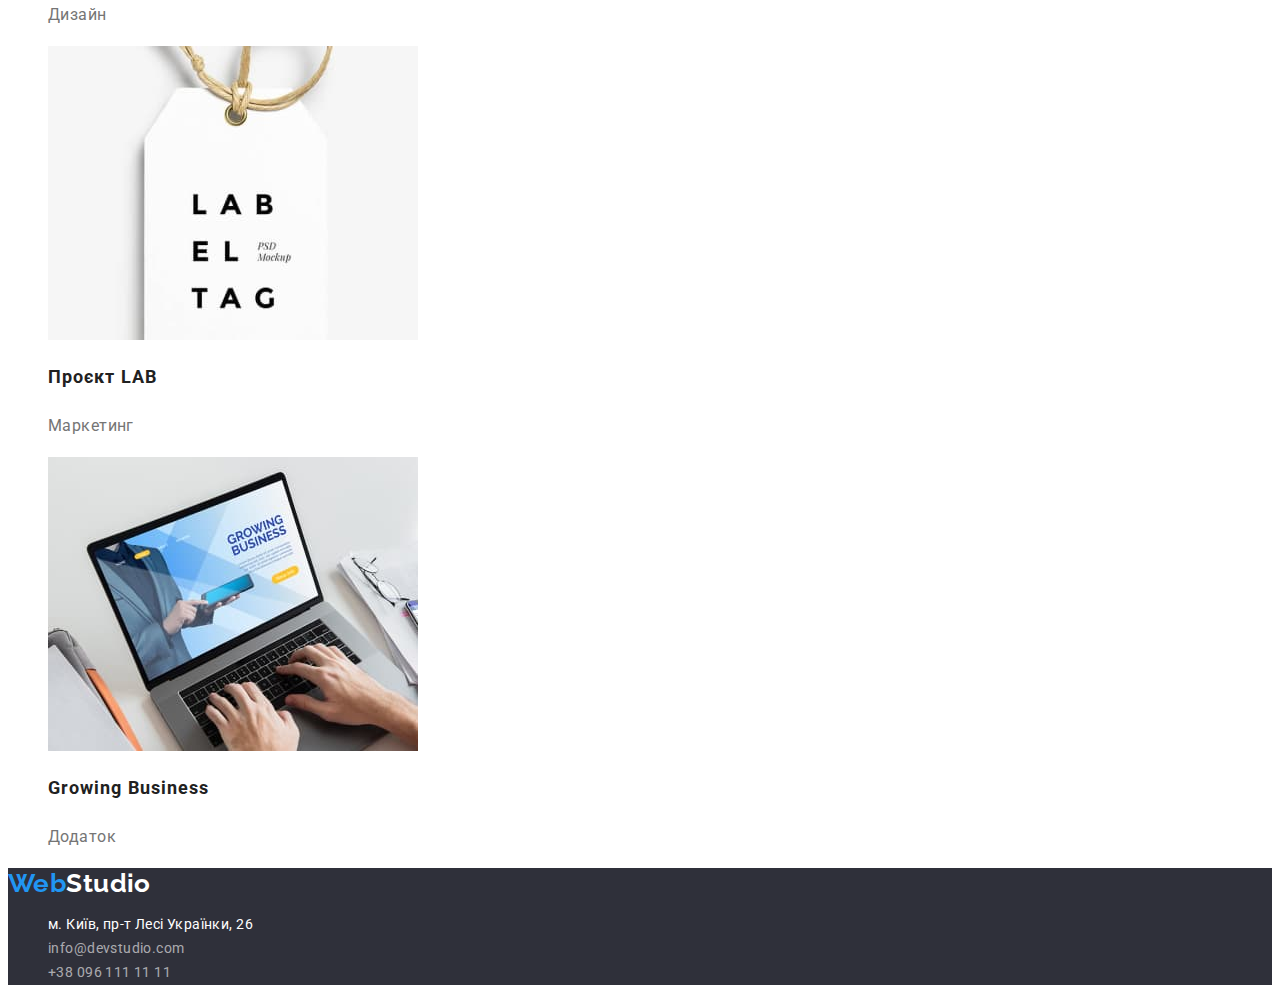
==== commit 1357fa60: "finished?" ====
--- a/portfolio.html
+++ b/portfolio.html
@@ -30,63 +30,63 @@
     </header>
 
     <main>
-<section class="main">
+<section>
     <h1 class="main-title">Розділи</h1>
-    <ul class="main-button">
-        <li><button type="button">Усі</button></li>
-        <li><button type="button">Веб-сайти</button></li>
-        <li><button type="button">Додатки</button></li>
-        <li><button type="button">Дизайн</button></li>
-        <li><button type="button">Маркетинг</button></li>
+    <ul>
+        <li><button class="main-button" type="button">Усі</button></li>
+        <li><button class="main-button" type="button">Веб-сайти</button></li>
+        <li><button class="main-button" type="button">Додатки</button></li>
+        <li><button class="main-button" type="button">Дизайн</button></li>
+        <li><button class="main-button" type="button">Маркетинг</button></li>
     </ul>
 
     <ul class="work">
         <li>
             <a href="#">
                 <img src="./images/tehno.jpg" alt="Технокряк" width="370">
-            <h2>Технокряк</h2>
-            <p>Веб-сайт</p>
+            <h2 class="work-title">Технокряк</h2>
+            <p class="work-text">Веб-сайт</p>
         </a>
         </li>
         <li>
           <a href="#"><img src="./images/poster.jpg" alt="Постер" width="370">
-        <h2>Постер New Orlean vs Golden Star</h2>
-        <p>Дизайн</p></a>
+        <h2 class="work-title">Постер New Orlean vs Golden Star</h2>
+        <p class="work-text">Дизайн</p></a>
         </li>
         <li>
             <a href="#"><img src="./images/seafoot.jpg" alt="Ресторан">
-            <h2>Ресторан Seafood</h2>
-            <p>Додаток</p></a>
+            <h2 class="work-title">Ресторан Seafood</h2>
+            <p class="work-text">Додаток</p></a>
         </li>
         <li>
             <a href="#"><img src="./images/primer.jpg" alt="Маркетинг" width="370">
-            <h2>Проєкт Prime</h2>
-            <p>Маркетинг</p></a>
+            <h2 class="work-title">Проєкт Prime</h2>
+            <p class="work-text">Маркетинг</p></a>
         </li>
         <li>
             <a href="#"><img src="./images/box.jpg" alt="Додаток" width="370">
-            <h2>Проєкт Boxes</h2>
-            <p>Додаток</p></a>
+            <h2 class="work-title">Проєкт Boxes</h2>
+            <p class="work-text">Додаток</p></a>
         </li>
         <li>
             <a href="#"><img src="./images/noboder.jpg" alt="Веб-сайт" width="370">
-            <h2>Inspiration has no Borders</h2>
-            <p>Веб-сайт</p></a>
+            <h2 class="work-title">Inspiration has no Borders</h2>
+            <p class="work-text">Веб-сайт</p></a>
         </li>
         <li>
            <a href="#"><img src="./images/limit.jpg" alt="Дизайн" width="370">
-        <h2>Видання Limited Edition</h2>
-        <p>Дизайн</p></a>
+        <h2 class="work-title">Видання Limited Edition</h2>
+        <p class="work-text">Дизайн</p></a>
         </li>
         <li>
            <a href="#"><img src="./images/lab.jpg" alt="Маркетинг" width="370">
-        <h2>Проєкт LAB</h2>
-        <p>Маркетинг</p></a>
+        <h2 class="work-title">Проєкт LAB</h2>
+        <p class="work-text">Маркетинг</p></a>
         </li>
         <li>
             <a href="#"><img src="./images/grow.jpg" alt="Додаток" width="370">
-            <h2>Growing Business</h2>
-            <p>Додаток</p></a>
+            <h2 class="work-title">Growing Business</h2>
+            <p class="work-text">Додаток</p></a>
         </li>
     </ul>
 </section>
--- a/CSS/styles.css
+++ b/CSS/styles.css
@@ -176,3 +176,39 @@
 .ftr-mail:focus {
   color: var(--button-color);
 }
+
+.main {
+}
+.main-title {
+  opacity: 0;
+}
+.main-button {
+  cursor: pointer;
+  border: none;
+  text-align: center;
+  font-weight: 500;
+  font-size: 16px;
+  line-height: 1.62;
+  color: var(--h-color);
+}
+
+.main-button:hover,
+.main-button:focus {
+  color: var(--back-color);
+  background-color: var(--button-color);
+}
+
+.work {
+}
+
+.work-title {
+  font-size: 18px;
+  line-height: 2;
+  letter-spacing: 0.06em;
+}
+
+.work-text {
+  font-size: 16px;
+  line-height: 1.88;
+  color: var(--main-color);
+}
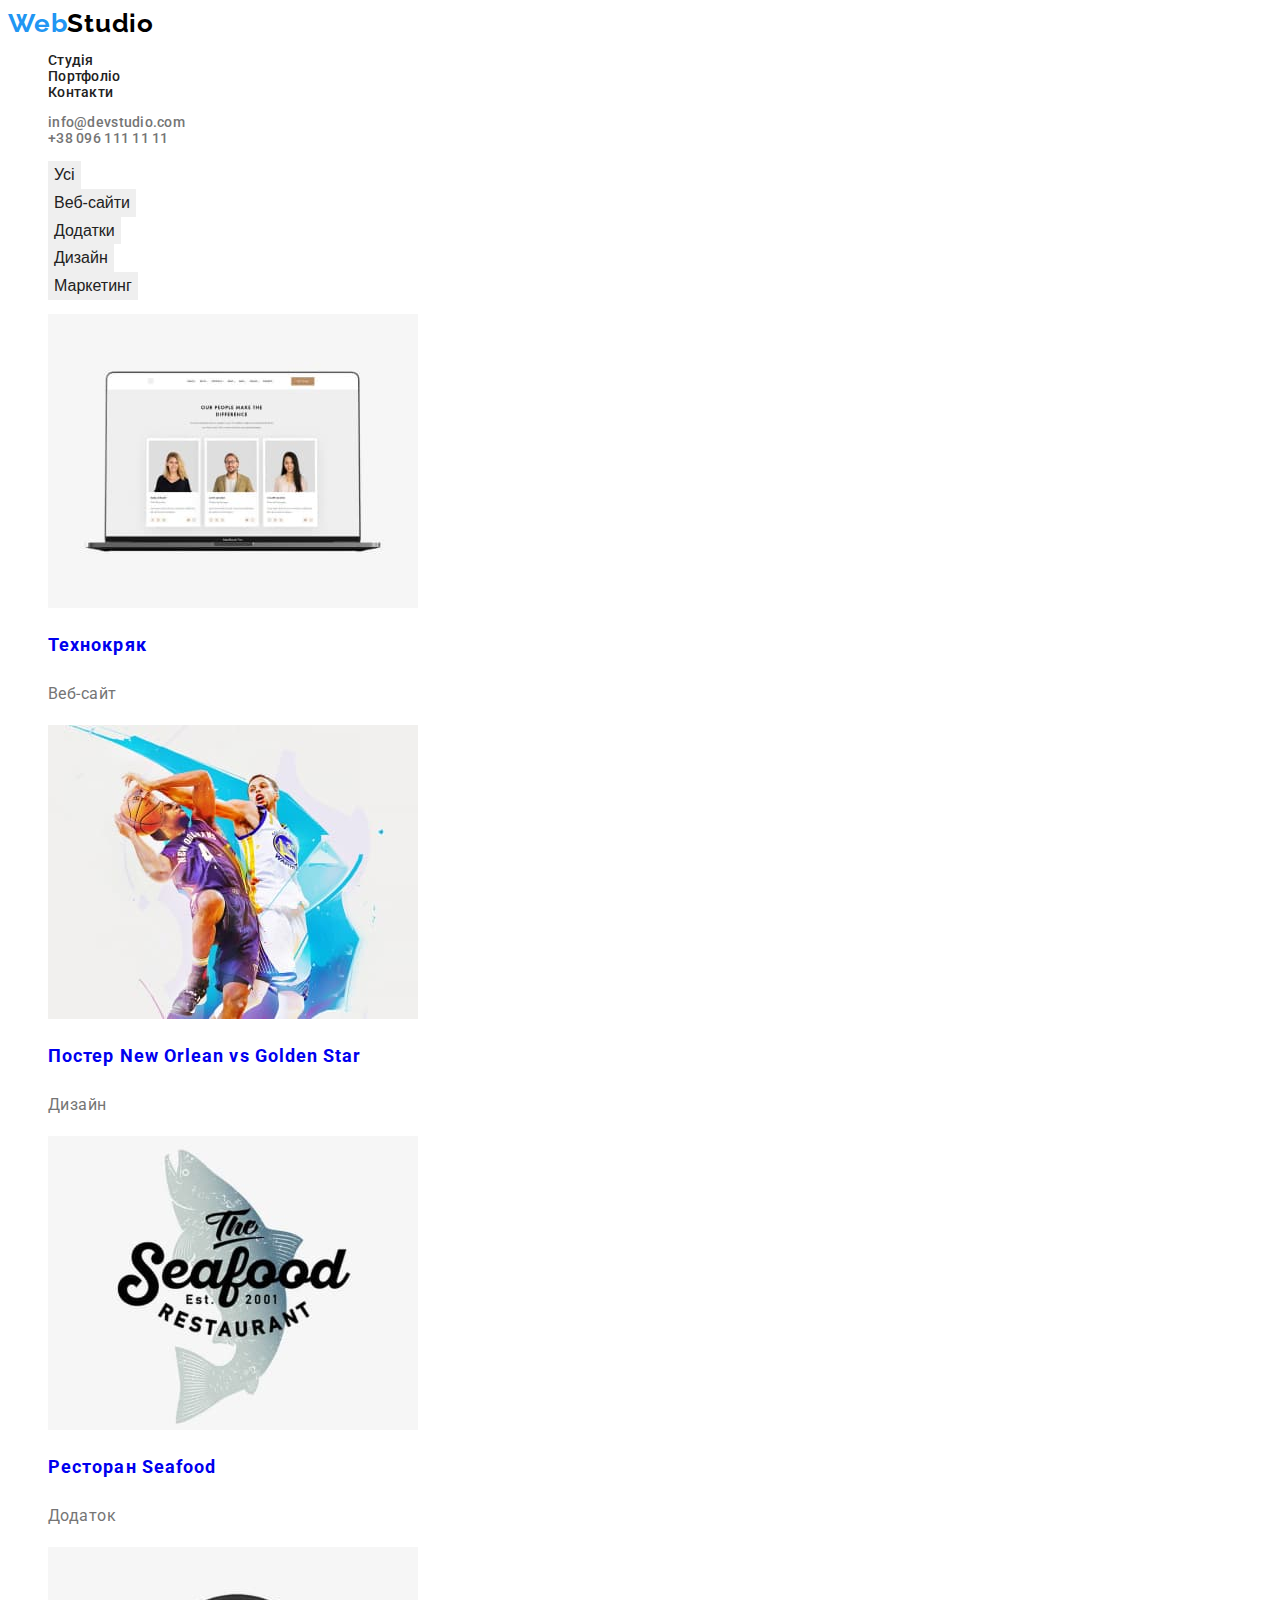
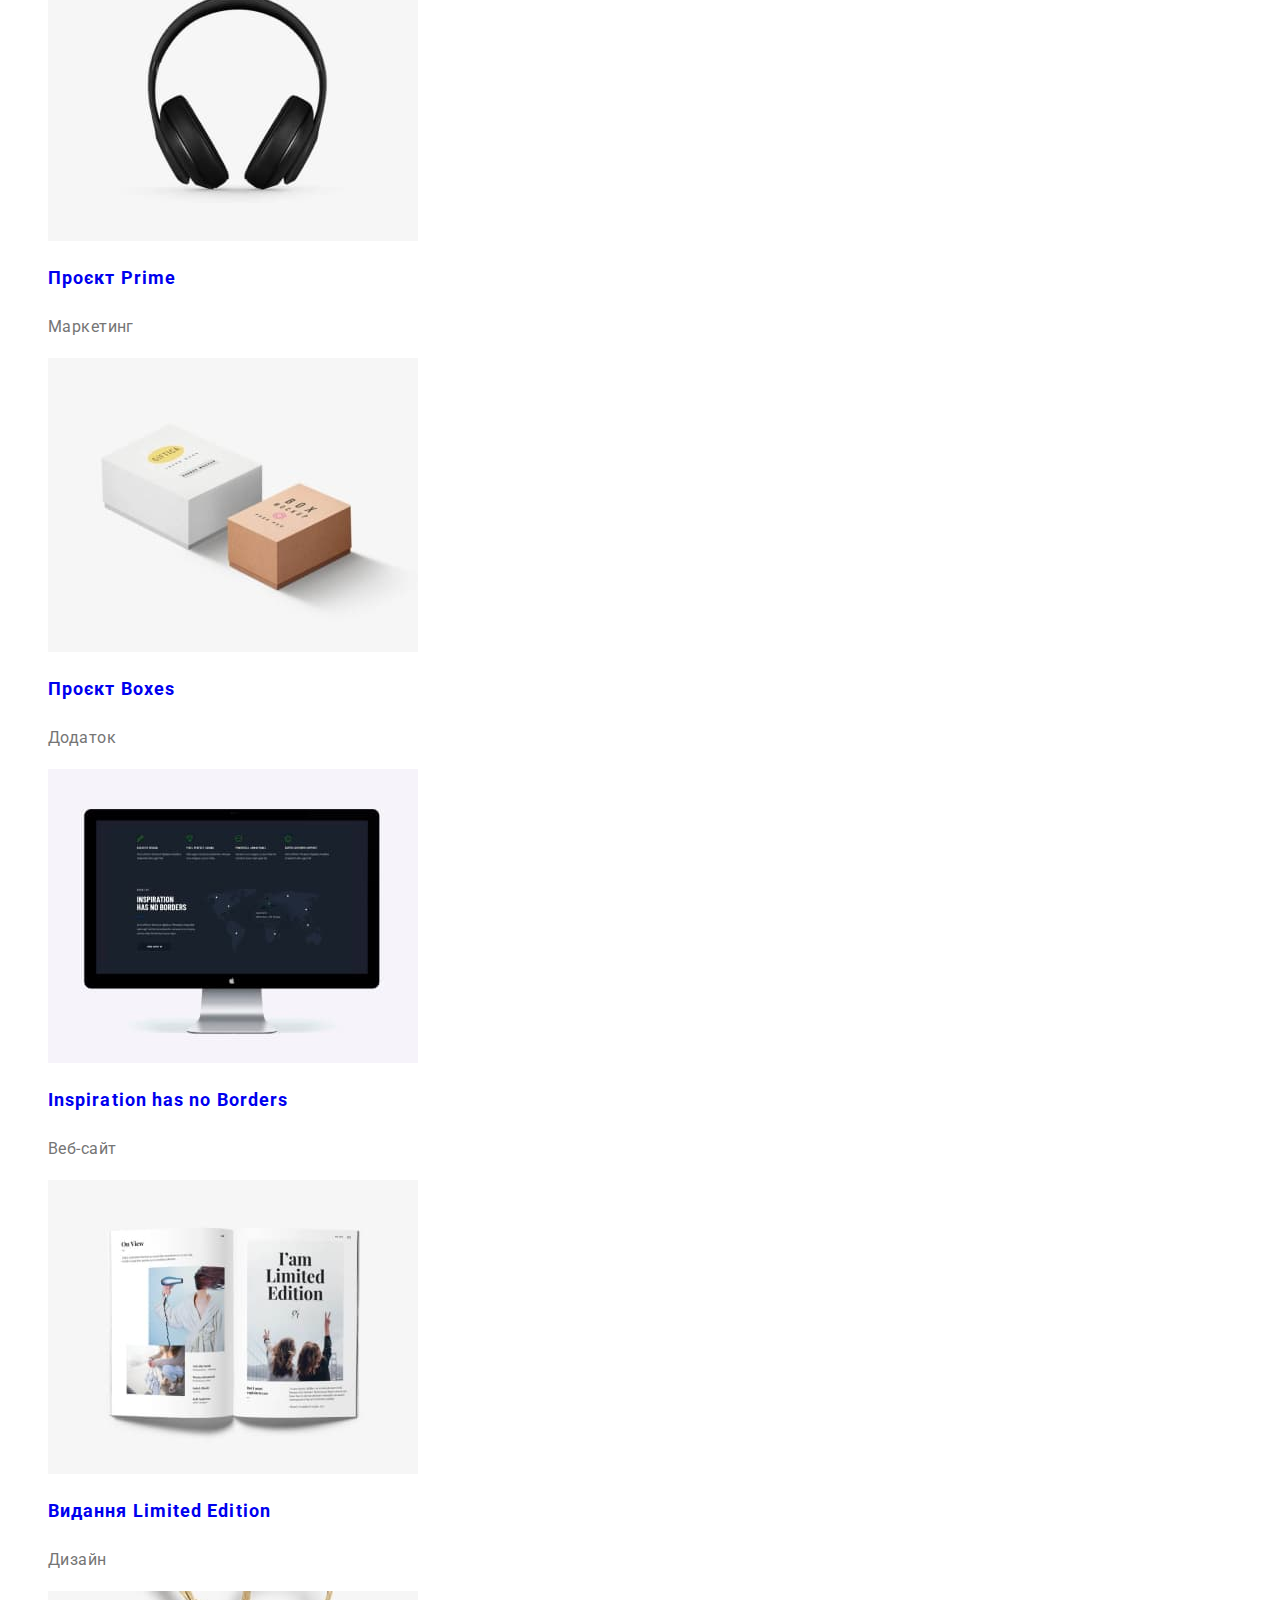
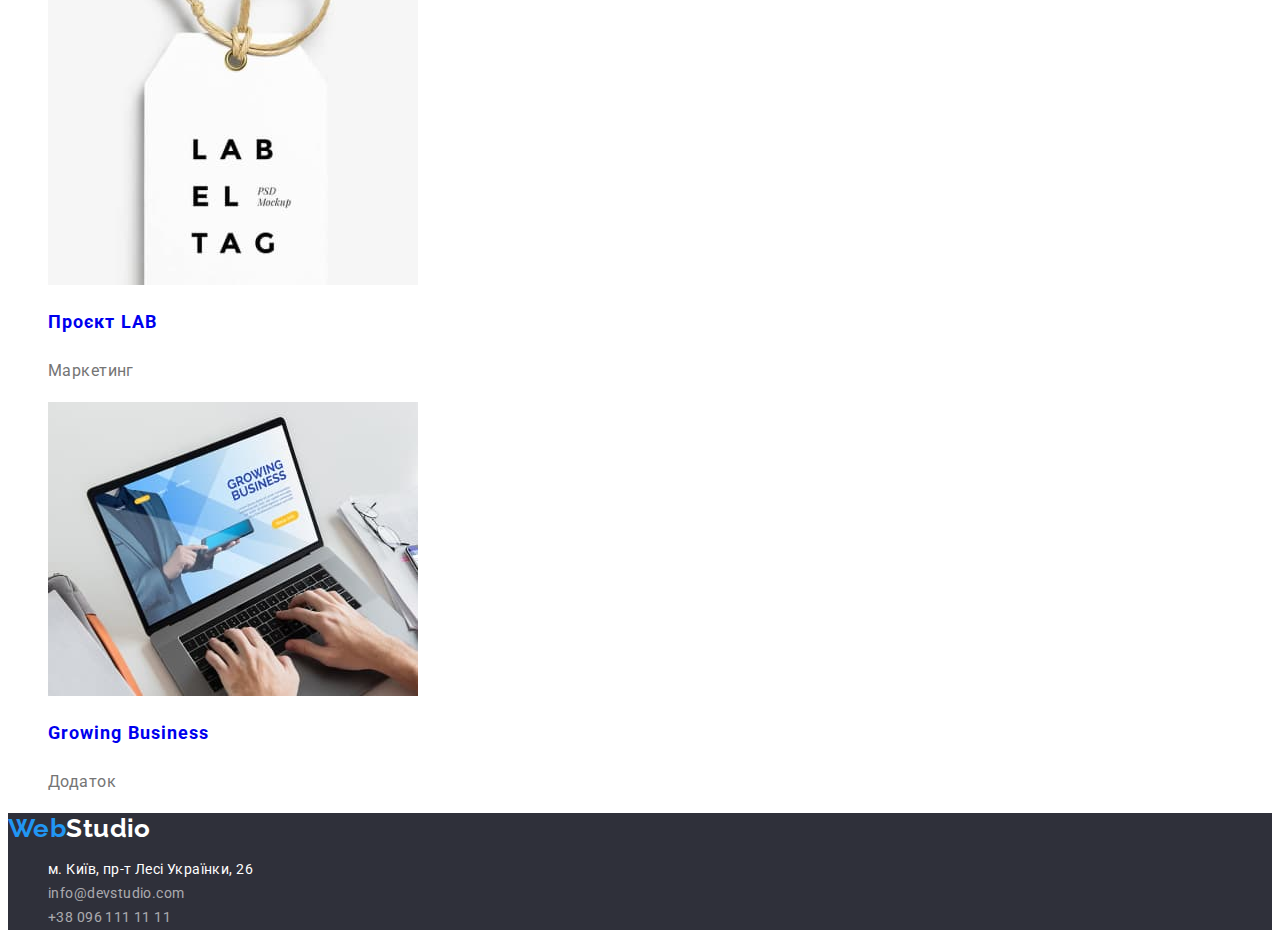
==== commit 512311a2: "change some marks." ====
--- a/portfolio.html
+++ b/portfolio.html
@@ -1,112 +1,148 @@
 <!DOCTYPE html>
 <html lang="uk">
+  <head>
+    <meta charset="UTF-8" />
+    <meta http-equiv="X-UA-Compatible" content="IE=edge" />
+    <meta name="viewport" content="width=device-width, initial-scale=1.0" />
+    <title>Портфоліо</title>
+    <link rel="stylesheet" href="./CSS/styles.css" />
+    <link rel="preconnect" href="https://fonts.googleapis.com" />
+    <link rel="preconnect" href="https://fonts.gstatic.com" crossorigin />
+    <link
+      href="https://fonts.googleapis.com/css2?family=Raleway:wght@700&family=Roboto:wght@400;500;700;900&display=swap"
+      rel="stylesheet"
+    />
+  </head>
 
-<head>
-    <meta charset="UTF-8">
-    <meta http-equiv="X-UA-Compatible" content="IE=edge">
-    <meta name="viewport" content="width=device-width, initial-scale=1.0">
-    <title>Портфоліо</title>
-    <link rel="stylesheet" href="./CSS/styles.css">
-    <link rel="preconnect" href="https://fonts.googleapis.com">
-    <link rel="preconnect" href="https://fonts.gstatic.com" crossorigin>
-    <link href="https://fonts.googleapis.com/css2?family=Raleway:wght@700&family=Roboto:wght@400;500;700;900&display=swap"
-        rel="stylesheet">
-</head>
-
-<body>
+  <body>
     <header class="hdr">
-        <a class="logo" href="./index.html" lang="en"><span class="logo-web">Web</span>Studio</a>
-        <nav class="hdr-nav">
-            <ul>
-                <li><a class="hdr-link" href="./index.html">Студія</a></li>
-                <li><a class="hdr-link" href="./portfolio.html">Портфоліо</a></li>
-                <li><a class="hdr-link" href="">Контакти</a></li>
-            </ul>
-        </nav>
-        <ul class="hdr-adress">
-            <li><a class="hdr-nav-mail" href="mailto:info@devstudio.com">info@devstudio.com</a></li>
-            <li><a class="hdr-nav-mail" href="tel:+380961111111">+38 096 111 11 11</a></li>
+      <a class="logo" href="./index.html" lang="en"
+        ><span class="logo-web">Web</span>Studio</a
+      >
+      <nav class="hdr-nav">
+        <ul class="hdr-link-nav">
+          <li><a class="hdr-link" href="./index.html">Студія</a></li>
+          <li><a class="hdr-link" href="./portfolio.html">Портфоліо</a></li>
+          <li><a class="hdr-link" href="">Контакти</a></li>
         </ul>
+      </nav>
+      <ul class="hdr-adress">
+        <li>
+          <a class="hdr-nav-mail" href="mailto:info@devstudio.com"
+            >info@devstudio.com</a
+          >
+        </li>
+        <li>
+          <a class="hdr-nav-mail" href="tel:+380961111111">+38 096 111 11 11</a>
+        </li>
+      </ul>
     </header>
 
     <main>
-<section>
-    <h1 class="main-title">Розділи</h1>
-    <ul>
-        <li><button class="main-button" type="button">Усі</button></li>
-        <li><button class="main-button" type="button">Веб-сайти</button></li>
-        <li><button class="main-button" type="button">Додатки</button></li>
-        <li><button class="main-button" type="button">Дизайн</button></li>
-        <li><button class="main-button" type="button">Маркетинг</button></li>
-    </ul>
+      <section>
+        <h1 class="main-title">Розділи</h1>
+        <ul class="btn">
+          <li><button class="main-button" type="button">Усі</button></li>
+          <li><button class="main-button" type="button">Веб-сайти</button></li>
+          <li><button class="main-button" type="button">Додатки</button></li>
+          <li><button class="main-button" type="button">Дизайн</button></li>
+          <li><button class="main-button" type="button">Маркетинг</button></li>
+        </ul>
 
-    <ul class="work">
-        <li>
-            <a href="#">
-                <img src="./images/tehno.jpg" alt="Технокряк" width="370">
-            <h2 class="work-title">Технокряк</h2>
-            <p class="work-text">Веб-сайт</p>
-        </a>
-        </li>
-        <li>
-          <a href="#"><img src="./images/poster.jpg" alt="Постер" width="370">
-        <h2 class="work-title">Постер New Orlean vs Golden Star</h2>
-        <p class="work-text">Дизайн</p></a>
-        </li>
-        <li>
-            <a href="#"><img src="./images/seafoot.jpg" alt="Ресторан">
-            <h2 class="work-title">Ресторан Seafood</h2>
-            <p class="work-text">Додаток</p></a>
-        </li>
-        <li>
-            <a href="#"><img src="./images/primer.jpg" alt="Маркетинг" width="370">
-            <h2 class="work-title">Проєкт Prime</h2>
-            <p class="work-text">Маркетинг</p></a>
-        </li>
-        <li>
-            <a href="#"><img src="./images/box.jpg" alt="Додаток" width="370">
-            <h2 class="work-title">Проєкт Boxes</h2>
-            <p class="work-text">Додаток</p></a>
-        </li>
-        <li>
-            <a href="#"><img src="./images/noboder.jpg" alt="Веб-сайт" width="370">
-            <h2 class="work-title">Inspiration has no Borders</h2>
-            <p class="work-text">Веб-сайт</p></a>
-        </li>
-        <li>
-           <a href="#"><img src="./images/limit.jpg" alt="Дизайн" width="370">
-        <h2 class="work-title">Видання Limited Edition</h2>
-        <p class="work-text">Дизайн</p></a>
-        </li>
-        <li>
-           <a href="#"><img src="./images/lab.jpg" alt="Маркетинг" width="370">
-        <h2 class="work-title">Проєкт LAB</h2>
-        <p class="work-text">Маркетинг</p></a>
-        </li>
-        <li>
-            <a href="#"><img src="./images/grow.jpg" alt="Додаток" width="370">
-            <h2 class="work-title">Growing Business</h2>
-            <p class="work-text">Додаток</p></a>
-        </li>
-    </ul>
-</section>
-
+        <ul class="work">
+          <li>
+            <a class="work-link" href="#">
+              <img src="./images/tehno.jpg" alt="Технокряк" width="370" />
+              <h2 class="work-title">Технокряк</h2>
+              <p class="work-text">Веб-сайт</p>
+            </a>
+          </li>
+          <li>
+            <a class="work-link" href="#"
+              ><img src="./images/poster.jpg" alt="Постер" width="370" />
+              <h2 class="work-title">Постер New Orlean vs Golden Star</h2>
+              <p class="work-text">Дизайн</p></a
+            >
+          </li>
+          <li>
+            <a class="work-link" href="#"
+              ><img src="./images/seafoot.jpg" alt="Ресторан" />
+              <h2 class="work-title">Ресторан Seafood</h2>
+              <p class="work-text">Додаток</p></a
+            >
+          </li>
+          <li>
+            <a class="work-link" href="#"
+              ><img src="./images/primer.jpg" alt="Маркетинг" width="370" />
+              <h2 class="work-title">Проєкт Prime</h2>
+              <p class="work-text">Маркетинг</p></a
+            >
+          </li>
+          <li>
+            <a class="work-link" href="#"
+              ><img src="./images/box.jpg" alt="Додаток" width="370" />
+              <h2 class="work-title">Проєкт Boxes</h2>
+              <p class="work-text">Додаток</p></a
+            >
+          </li>
+          <li>
+            <a class="work-link" href="#"
+              ><img src="./images/noboder.jpg" alt="Веб-сайт" width="370" />
+              <h2 class="work-title">Inspiration has no Borders</h2>
+              <p class="work-text">Веб-сайт</p></a
+            >
+          </li>
+          <li>
+            <a class="work-link" href="#"
+              ><img src="./images/limit.jpg" alt="Дизайн" width="370" />
+              <h2 class="work-title">Видання Limited Edition</h2>
+              <p class="work-text">Дизайн</p></a
+            >
+          </li>
+          <li>
+            <a class="work-link" href="#"
+              ><img src="./images/lab.jpg" alt="Маркетинг" width="370" />
+              <h2 class="work-title">Проєкт LAB</h2>
+              <p class="work-text">Маркетинг</p></a
+            >
+          </li>
+          <li>
+            <a class="work-link" href="#"
+              ><img src="./images/grow.jpg" alt="Додаток" width="370" />
+              <h2 class="work-title">Growing Business</h2>
+              <p class="work-text">Додаток</p></a
+            >
+          </li>
+        </ul>
+      </section>
     </main>
 
-<footer class="ftr">
-    <a class="ftr-logo" href="./index.html" lang="en"><span class="logo-web">Web</span>Studio</a>
-    <address>
+    <footer class="ftr">
+      <a class="ftr-logo" href="./index.html" lang="en"
+        ><span class="logo-web">Web</span>Studio</a
+      >
+      <address>
         <ul class="ftr-nav">
-            <li><a class="ftr-nav-map" href="https://goo.gl/maps/f6xAqRKvcFHoWggMA" target="_blank"
-                    rel="noopener noreferrer">м. Київ,
-                    пр-т Лесі Українки, 26</a>
-            <li><a class="ftr-mail" href="mailto:info@devstudio.com">info@devstudio.com</a></li>
-            <li><a class="ftr-mail" href="tel:+380961111111">+38 096 111 11 11</a></li>
+          <li>
+            <a
+              class="ftr-nav-map"
+              href="https://goo.gl/maps/f6xAqRKvcFHoWggMA"
+              target="_blank"
+              rel="noopener noreferrer"
+              >м. Київ, пр-т Лесі Українки, 26</a
+            >
+          </li>
+
+          <li>
+            <a class="ftr-mail" href="mailto:info@devstudio.com"
+              >info@devstudio.com</a
+            >
+          </li>
+          <li>
+            <a class="ftr-mail" href="tel:+380961111111">+38 096 111 11 11</a>
+          </li>
         </ul>
-    </address>
-
-</footer>
-
-</body>
-
-</html>+      </address>
+    </footer>
+  </body>
+</html>
--- a/CSS/styles.css
+++ b/CSS/styles.css
@@ -20,26 +20,8 @@
   background-color: var(--back-color);
 }
 
-h1,
-h2,
-h3,
-h4,
-h5,
-h6 {
-  font-weight: 700;
-  color: var(--h-color);
-}
-
-a {
-  text-decoration: none;
-  font-style: normal;
-}
-
-ul {
-  list-style: none;
-}
-
 .logo {
+  text-decoration: none;
   font-family: "Raleway", sans-serif;
   font-style: normal;
   font-weight: 700;
@@ -53,9 +35,17 @@
   color: var(--logo-color);
 }
 
+.hdr-link {
+  text-decoration: none;
+}
+
 .hdr-nav {
   font-weight: 500;
   letter-spacing: 0.02em;
+}
+
+.hdr-link-nav {
+  list-style: none;
 }
 
 .hdr-link:hover,
@@ -68,6 +58,7 @@
 }
 
 .hdr-adress {
+  list-style: none;
   font-weight: 500;
   letter-spacing: 0.02em;
 }
@@ -78,6 +69,7 @@
 }
 
 .hdr-nav-mail {
+  text-decoration: none;
   color: var(--main-color);
 }
 
@@ -95,6 +87,7 @@
 }
 
 .hero-button {
+  cursor: pointer;
   font-weight: 700;
   font-size: 16px;
   line-height: 1.88;
@@ -104,7 +97,17 @@
 }
 
 .skills-title {
-  opacity: 0;
+  display: none;
+}
+
+.skills-all {
+  list-style: none;
+}
+
+.skills-name {
+  font-weight: 700;
+  text-transform: uppercase;
+  color: var(--h-color);
 }
 
 .skills-name {
@@ -122,6 +125,7 @@
 }
 
 .duties-foto {
+  list-style: none;
 }
 
 .team {
@@ -135,6 +139,7 @@
 }
 
 .team-people {
+  list-style: none;
   font-size: 16px;
   line-height: 1.9;
 }
@@ -149,6 +154,7 @@
 }
 
 .ftr-logo {
+  text-decoration: none;
   font-family: "Raleway";
   font-weight: 700;
   font-size: 26px;
@@ -156,7 +162,13 @@
   color: var(--back-color);
 }
 
+.ftr-nav {
+  list-style: none;
+}
+
 .ftr-nav-map {
+  font-style: normal;
+  text-decoration: none;
   line-height: 1.71;
   color: var(--back-color);
   background-color: var(--hero-back-color);
@@ -168,6 +180,8 @@
 }
 
 .ftr-mail {
+  font-style: normal;
+  text-decoration: none;
   font-size: 14px;
   line-height: 1.71;
   color: rgba(255, 255, 255, 0.6);
@@ -180,9 +194,14 @@
 .main {
 }
 .main-title {
-  opacity: 0;
+  display: none;
+}
+
+.btn {
+  list-style: none;
 }
 .main-button {
+  font-weight: 500;
   cursor: pointer;
   border: none;
   text-align: center;
@@ -199,6 +218,7 @@
 }
 
 .work {
+  list-style: none;
 }
 
 .work-title {
@@ -207,6 +227,10 @@
   letter-spacing: 0.06em;
 }
 
+.work-link {
+  text-decoration: none;
+}
+
 .work-text {
   font-size: 16px;
   line-height: 1.88;
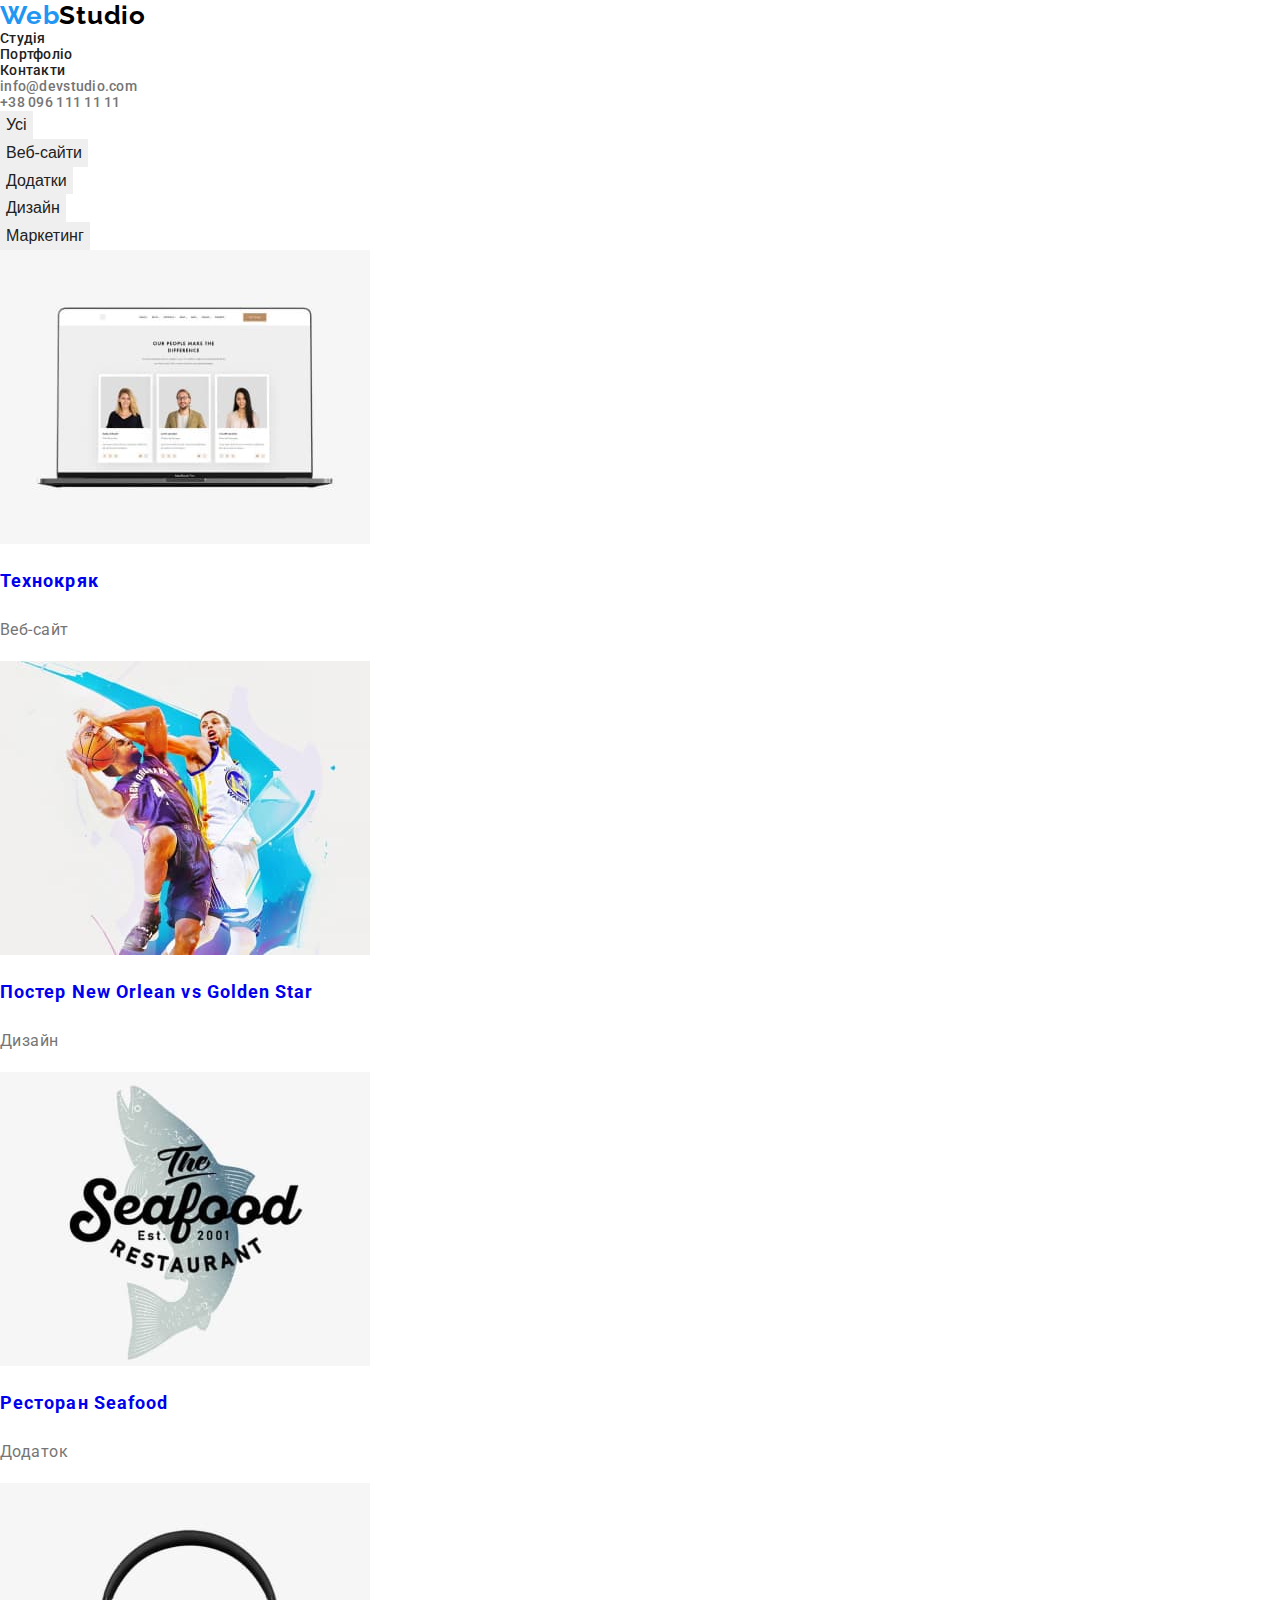
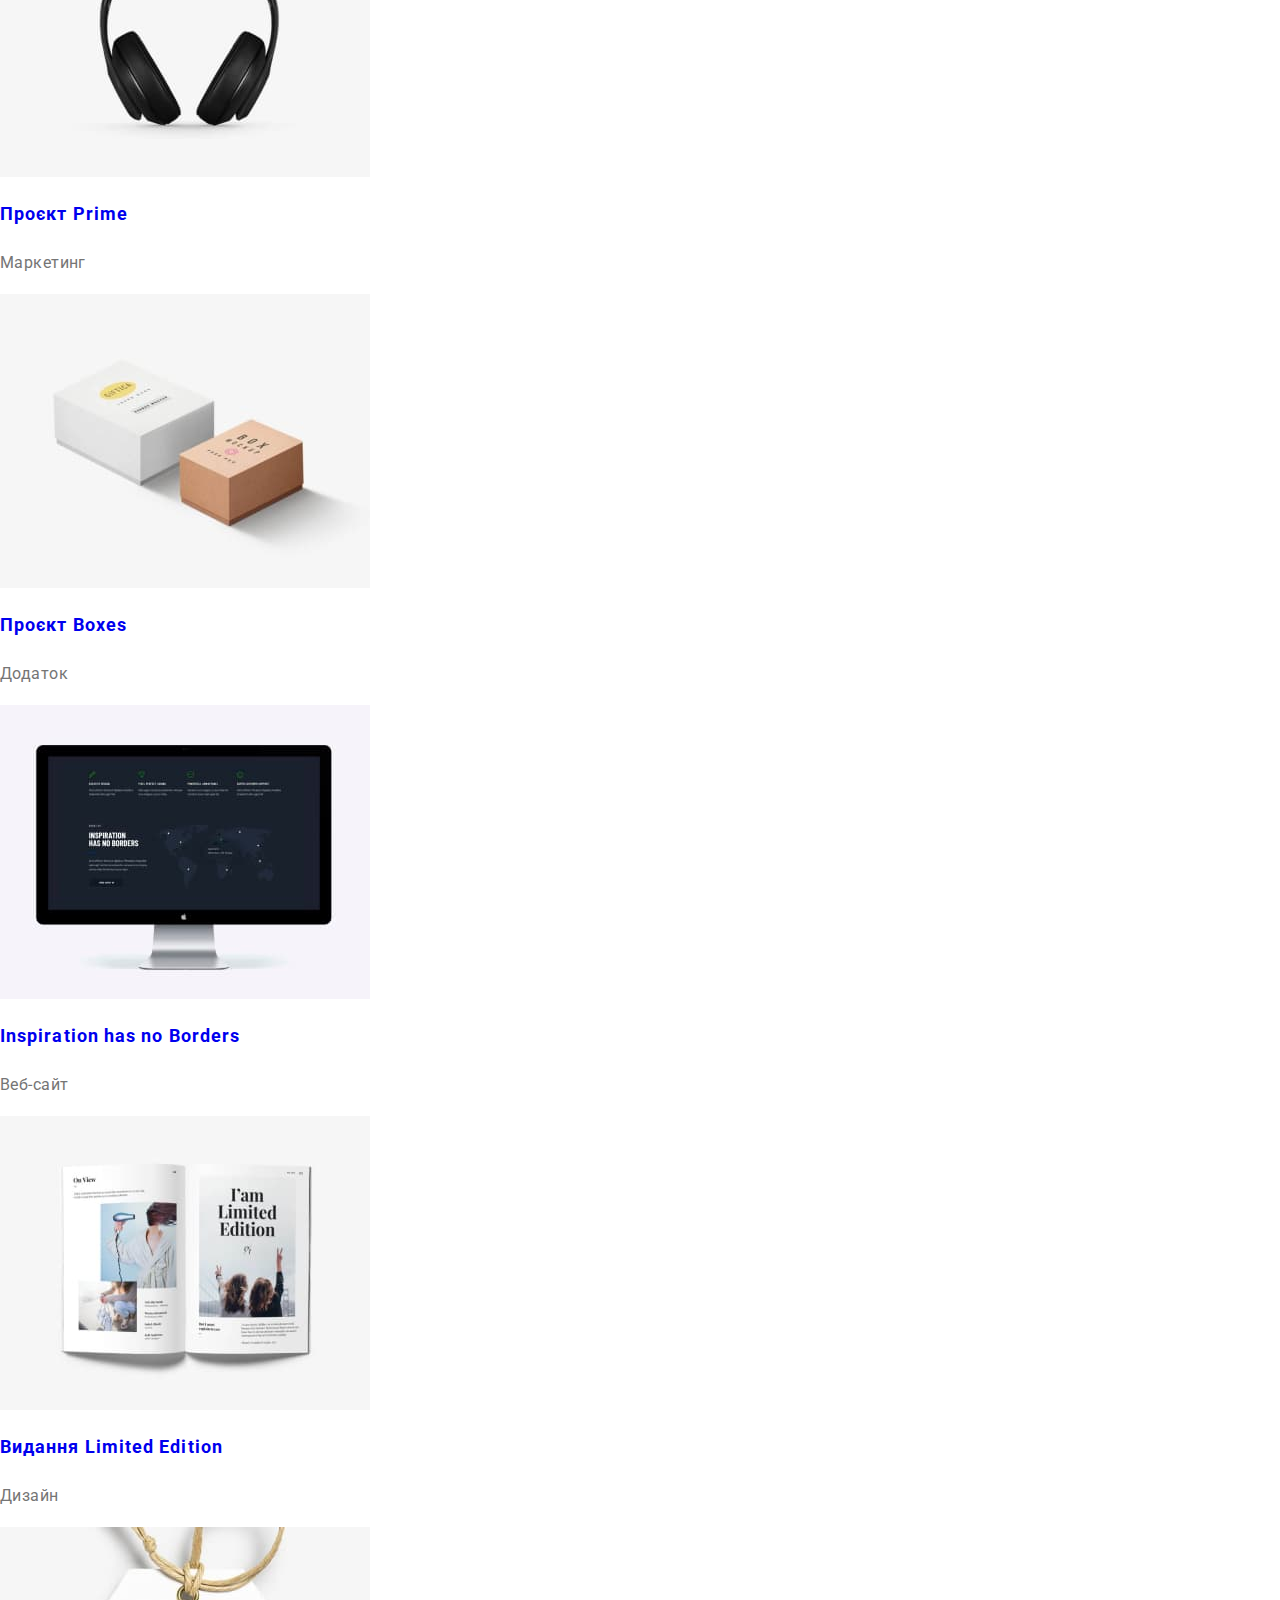
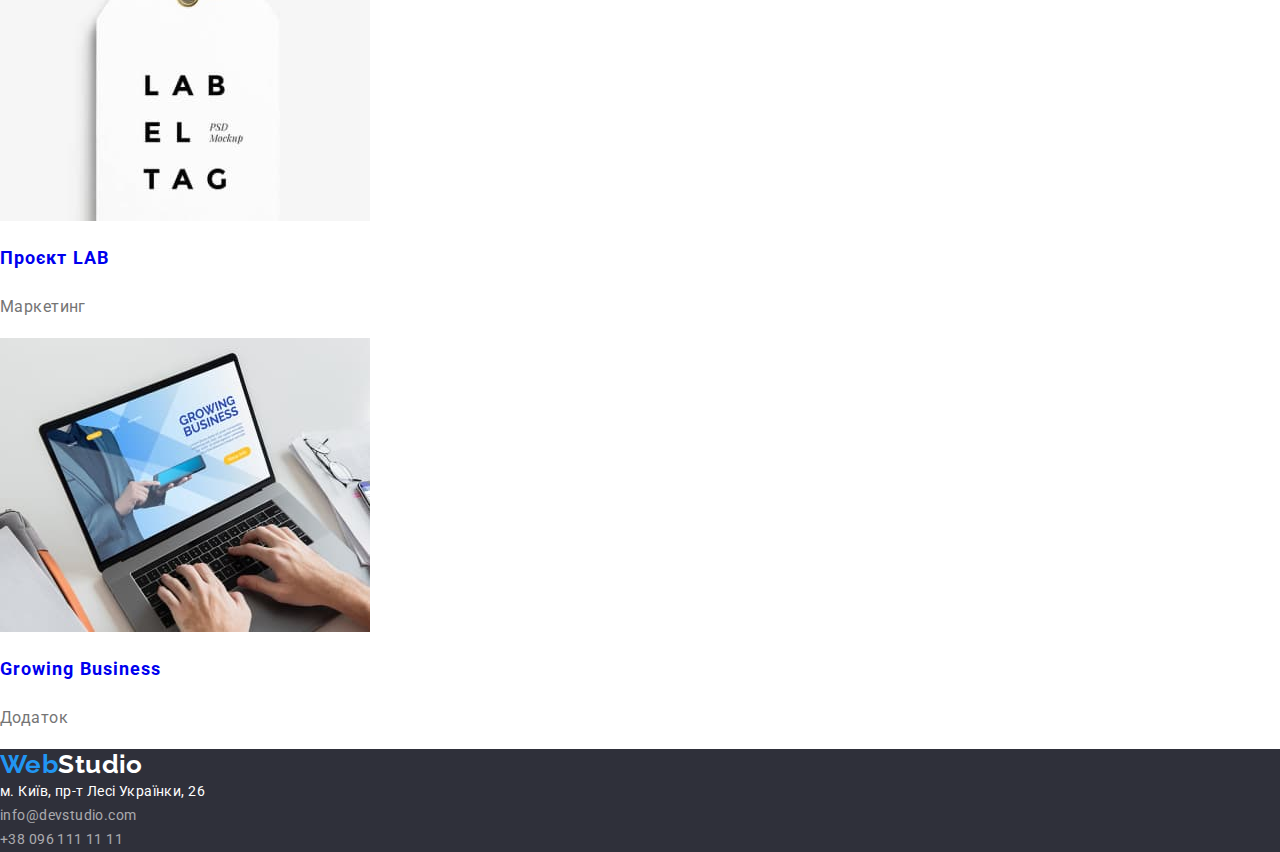
==== commit aadea425: "mentor instructions fixed" ====
--- a/portfolio.html
+++ b/portfolio.html
@@ -26,7 +26,7 @@
           <li><a class="hdr-link" href="">Контакти</a></li>
         </ul>
       </nav>
-      <ul class="hdr-adress">
+      <ul class="hdr-address">
         <li>
           <a class="hdr-nav-mail" href="mailto:info@devstudio.com"
             >info@devstudio.com</a
@@ -40,7 +40,7 @@
 
     <main>
       <section>
-        <h1 class="main-title">Розділи</h1>
+        <h1 class="visually-hidden">Розділи</h1>
         <ul class="btn">
           <li><button class="main-button" type="button">Усі</button></li>
           <li><button class="main-button" type="button">Веб-сайти</button></li>
--- a/CSS/styles.css
+++ b/CSS/styles.css
@@ -10,6 +10,7 @@
 }
 
 body {
+  margin: 0;
   font-family: "Roboto", sans-serif;
   font-style: normal;
   font-weight: 400;
@@ -35,6 +36,11 @@
   color: var(--logo-color);
 }
 
+.hdr-link-nav {
+  margin: 0;
+  padding: 0;
+}
+
 .hdr-link {
   text-decoration: none;
 }
@@ -57,7 +63,9 @@
   color: var(--h-color);
 }
 
-.hdr-adress {
+.hdr-address {
+  margin: 0;
+  padding: 0;
   list-style: none;
   font-weight: 500;
   letter-spacing: 0.02em;
@@ -101,6 +109,8 @@
 }
 
 .skills-all {
+  margin: 0;
+  padding: 0;
   list-style: none;
 }
 
@@ -125,6 +135,8 @@
 }
 
 .duties-foto {
+  margin: 0;
+  padding: 0;
   list-style: none;
 }
 
@@ -139,6 +151,8 @@
 }
 
 .team-people {
+  margin: 0;
+  padding: 0;
   list-style: none;
   font-size: 16px;
   line-height: 1.9;
@@ -163,6 +177,8 @@
 }
 
 .ftr-nav {
+  margin: 0;
+  padding: 0;
   list-style: none;
 }
 
@@ -191,13 +207,22 @@
   color: var(--button-color);
 }
 
-.main {
-}
-.main-title {
-  display: none;
+.visually-hidden {
+  position: absolute;
+  white-space: nowrap;
+  width: 1px;
+  height: 1px;
+  overflow: hidden;
+  border: 0;
+  padding: 0;
+  clip: rect(0 0 0 0);
+  clip-path: inset(50%);
+  margin: -1px;
 }
 
 .btn {
+  margin: 0;
+  padding: 0;
   list-style: none;
 }
 .main-button {
@@ -218,6 +243,8 @@
 }
 
 .work {
+  margin: 0;
+  padding: 0;
   list-style: none;
 }
 
